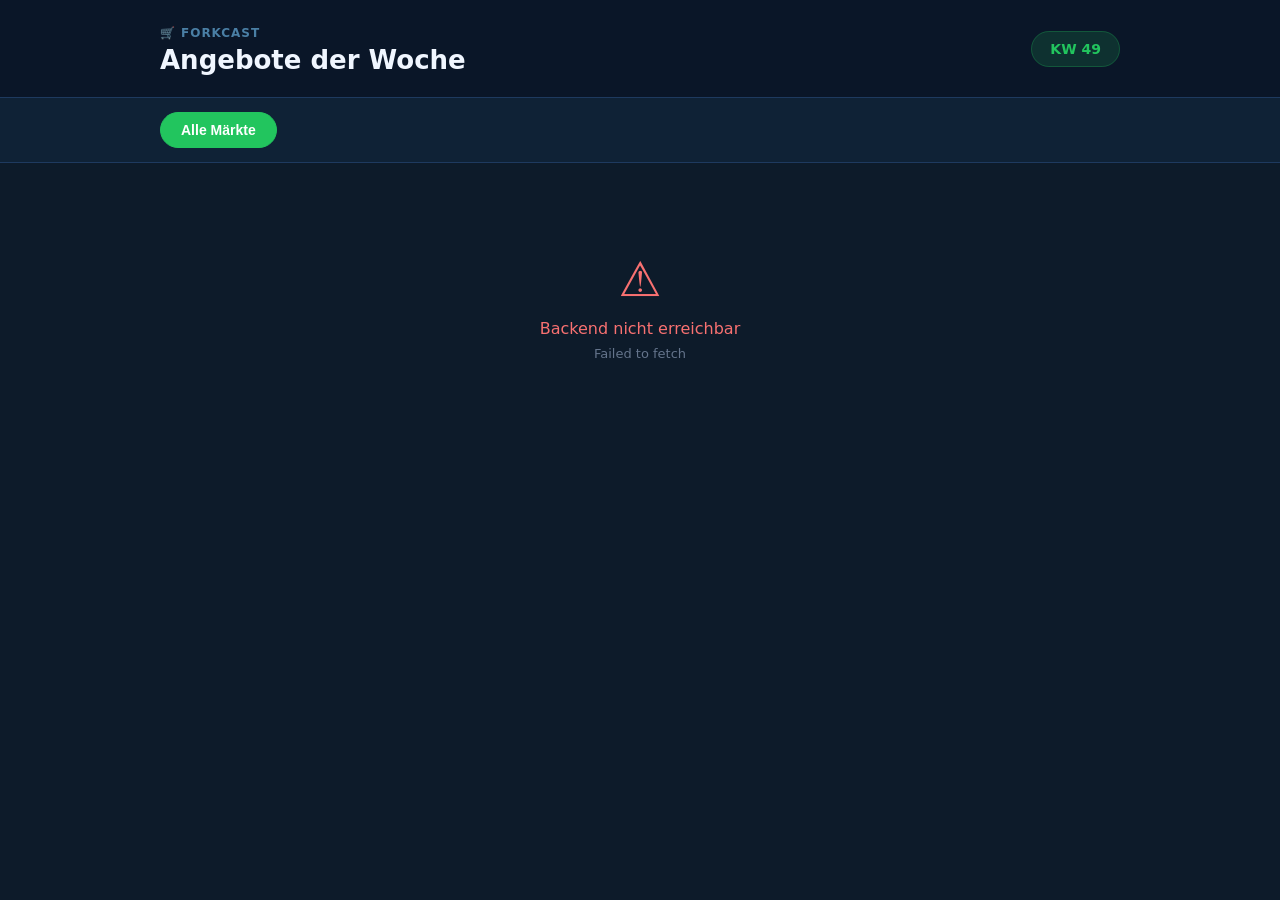
==== Angebote/index.html @ b55ee37d "Update index.html" ====
<!DOCTYPE html>
<html lang="de">
<head>
  <meta charset="UTF-8" />
  <meta name="viewport" content="width=device-width, initial-scale=1.0" />
  <title>Angebote</title>
  <link rel="icon" type="image/svg+xml" href="[data-uri]">
  <style>
    * { box-sizing: border-box; margin: 0; padding: 0; }

    body {
      font-family: system-ui, -apple-system, sans-serif;
      background: #0d1b2a;
      color: #e2e8f0;
      min-height: 100vh;
    }

    header {
      background: #0a1628;
      border-bottom: 1px solid #1e3a5f;
      padding: 22px 24px;
      position: sticky;
      top: 0;
      z-index: 10;
    }

    .header-inner {
      max-width: 960px;
      margin: 0 auto;
      display: flex;
      justify-content: space-between;
      align-items: center;
    }

    .header-left span {
      color: #4a7fa5;
      font-size: 12px;
      font-weight: 600;
      text-transform: uppercase;
      letter-spacing: .08em;
    }

    .header-left h1 {
      color: #f0f6ff;
      font-size: 26px;
      font-weight: 800;
      margin-top: 4px;
    }

    .kw-badge {
      background: rgba(34,197,94,.15);
      color: #22c55e;
      font-size: 14px;
      font-weight: 700;
      padding: 9px 18px;
      border-radius: 20px;
      border: 1px solid rgba(34,197,94,.25);
    }

    .filters {
      background: #0f2236;
      border-bottom: 1px solid #1e3a5f;
      padding: 14px 24px;
      overflow-x: auto;
    }

    .filters-inner {
      max-width: 960px;
      margin: 0 auto;
      display: flex;
      gap: 10px;
      flex-wrap: wrap;
    }

    .filter-btn {
      padding: 9px 20px;
      border-radius: 20px;
      border: 1px solid #1e3a5f;
      background: #0d1b2a;
      color: #7ca8cc;
      font-size: 14px;
      font-weight: 600;
      cursor: pointer;
      white-space: nowrap;
      transition: all .15s;
    }

    .filter-btn.active {
      background: #22c55e;
      color: #fff;
      border-color: #22c55e;
    }

    .filter-btn:hover:not(.active) {
      background: #1e3a5f;
      color: #c8dff0;
    }

    main {
      max-width: 960px;
      margin: 0 auto;
      padding: 28px 24px;
    }

    .stats-row {
      display: flex;
      gap: 14px;
      margin-bottom: 28px;
    }

    .stat-card {
      flex: 1;
      background: #0f2236;
      border: 1px solid #1e3a5f;
      border-radius: 16px;
      padding: 18px 20px;
    }

    .stat-label { font-size: 12px; color: #4a7fa5; font-weight: 600; text-transform: uppercase; letter-spacing: .06em; }
    .stat-value { font-size: 28px; font-weight: 800; color: #f0f6ff; margin-top: 6px; }
    .stat-sub   { font-size: 13px; color: #7ca8cc; margin-top: 4px; }

    .deals-grid {
      display: grid;
      grid-template-columns: repeat(auto-fill, minmax(280px, 1fr));
      gap: 16px;
    }

    .deal-card {
      background: #0f2236;
      border: 1px solid #1e3a5f;
      border-radius: 16px;
      overflow: hidden;
      transition: transform .15s, box-shadow .15s, border-color .15s;
    }

    .deal-card:hover {
      transform: translateY(-3px);
      box-shadow: 0 8px 28px rgba(0,0,0,.4);
      border-color: #2d5a8a;
    }

    .deal-top {
      padding: 18px 18px 14px;
      border-bottom: 1px solid #1e3a5f;
    }

    .deal-store {
      font-size: 12px;
      font-weight: 700;
      color: #4a7fa5;
      text-transform: uppercase;
      letter-spacing: .07em;
      margin-bottom: 8px;
    }

    .deal-name {
      font-size: 17px;
      font-weight: 700;
      color: #e8f0fe;
      line-height: 1.35;
      margin-bottom: 6px;
    }

    .deal-unit {
      font-size: 13px;
      color: #5a8ab0;
    }

    .deal-bottom {
      padding: 14px 18px;
      display: flex;
      justify-content: space-between;
      align-items: center;
    }

    .deal-price { font-size: 28px; font-weight: 800; color: #f0f6ff; }
    .deal-original { font-size: 14px; color: #4a7fa5; text-decoration: line-through; margin-top: 3px; }

    .deal-badge {
      background: rgba(34,197,94,.15);
      color: #22c55e;
      border: 1px solid rgba(34,197,94,.3);
      font-size: 18px;
      font-weight: 800;
      padding: 10px 16px;
      border-radius: 12px;
      text-align: center;
    }

    .deal-badge-sub { font-size: 12px; font-weight: 600; color: #16a34a; margin-top: 3px; }

    .loading {
      text-align: center;
      padding: 80px 20px;
      color: #4a7fa5;
    }

    .loading-emoji { font-size: 56px; margin-bottom: 20px; animation: spin 1s linear infinite; display: block; }
    .loading p { font-size: 17px; color: #7ca8cc; }
    @keyframes spin { to { transform: rotate(360deg); } }

    .error {
      text-align: center;
      padding: 60px 20px;
      color: #f87171;
    }

    .gueltig {
      font-size: 12px;
      color: #4a7fa5;
      padding: 0 18px 14px;
    }

    a.back-link {
      color: #22c55e;
      text-decoration: none;
      font-size: 14px;
      font-weight: 600;
    }

    a.back-link:hover { text-decoration: underline; }

    .history-btn {
      width: 100%;
      padding: 10px 18px;
      background: transparent;
      border: none;
      border-top: 1px solid #1e3a5f;
      color: #4a7fa5;
      font-size: 13px;
      font-weight: 600;
      cursor: pointer;
      text-align: left;
      font-family: inherit;
      transition: background .15s, color .15s;
    }

    .history-btn:hover {
      background: #0d1b2a;
      color: #7ca8cc;
    }

    @media (max-width: 600px) {
      .stats-row { flex-direction: column; }
      .deals-grid { grid-template-columns: 1fr 1fr; }
      main { padding: 16px; }
      .deal-name { font-size: 15px; }
      .deal-price { font-size: 24px; }
    }
  </style>
</head>
<body>

<header>
  <div class="header-inner">
    <div class="header-left">
      <span>🛒 Forkcast</span>
      <h1>Angebote der Woche</h1>
    </div>
    <div>
      <span class="kw-badge" id="kw-badge">KW –</span>
    </div>
  </div>
</header>

<div class="filters">
  <div class="filters-inner" id="store-filters">
    <button class="filter-btn active" onclick="filterStore('')">Alle Märkte</button>
  </div>
</div>

<main>
  <div class="stats-row" id="stats-row" style="display:none">
    <div class="stat-card">
      <div class="stat-label">Angebote</div>
      <div class="stat-value" id="stat-count">–</div>
      <div class="stat-sub">diese Woche</div>
    </div>
    <div class="stat-card">
      <div class="stat-label">Ø Ersparnis</div>
      <div class="stat-value" id="stat-avg">–</div>
      <div class="stat-sub">pro Produkt</div>
    </div>
    <div class="stat-card">
      <div class="stat-label">Top Rabatt</div>
      <div class="stat-value" id="stat-top">–</div>
      <div class="stat-sub" id="stat-top-name">–</div>
    </div>
    <div class="stat-card">
      <div class="stat-label">Rezepte</div>
      <div class="stat-value">🍳</div>
      <div class="stat-sub"><a class="back-link" href="/Forkcast/">→ DealKoch öffnen</a></div>
    </div>
  </div>

  <div id="content">
    <div class="loading">
      <div class="loading-emoji">🛒</div>
      <p>Angebote werden geladen…</p>
    </div>
  </div>
</main>

<script>
  const API = "https://forkcast-production-cb85.up.railway.app";
  let allDeals = [];
  let rawDeals = [];
  let activeStore = "";

  // KW berechnen
  const d = new Date();
  const dt = new Date(Date.UTC(d.getFullYear(), d.getMonth(), d.getDate()));
  const day = dt.getUTCDay() || 7;
  dt.setUTCDate(dt.getUTCDate() + 4 - day);
  const y = new Date(Date.UTC(dt.getUTCFullYear(), 0, 1));
  const kw = Math.ceil((((dt - y) / 86400000) + 1) / 7);
  document.getElementById("kw-badge").textContent = `KW ${kw}`;

  function formatDate(str) {
    if (!str) return "";
    const d = new Date(str);
    return d.toLocaleDateString("de-DE", { day: "2-digit", month: "2-digit" });
  }

  // ── Sparkline ──────────────────────────────────────────────
  function drawSparkline(prices, width=140, height=44) {
    if(!prices || prices.length < 2) return '<span style="color:#4a7fa5;font-size:12px">Nicht genug Daten</span>';
    const min = Math.min(...prices), max = Math.max(...prices);
    const range = max - min || 0.01;
    const avg = prices.reduce((a,b)=>a+b,0)/prices.length;
    const cur = prices[prices.length-1];
    const isRealDeal = cur <= avg * 0.9; // Mindestens 10% unter Durchschnitt
    const color = isRealDeal ? '#22c55e' : cur <= avg ? '#f59e0b' : '#ef4444';

    const pts = prices.map((p,i)=>{
      const x = (i/(prices.length-1))*(width-4)+2;
      const y = height-2 - ((p-min)/range)*(height-4);
      return `${x.toFixed(1)},${y.toFixed(1)}`;
    }).join(' ');

    const cx = (width-2).toFixed(1);
    const cy = (height-2-((cur-min)/range)*(height-4)).toFixed(1);

    return `<svg width="${width}" height="${height}" viewBox="0 0 ${width} ${height}" style="display:block">
      <polyline points="${pts}" fill="none" stroke="${color}" stroke-width="2" stroke-linejoin="round" stroke-linecap="round"/>
      <circle cx="${cx}" cy="${cy}" r="4" fill="${color}"/>
    </svg>
    <div style="display:flex;justify-content:space-between;font-size:11px;margin-top:4px">
      <span style="color:#4a7fa5">Tief: ${min.toFixed(2)}€</span>
      <span style="color:${color};font-weight:700">${isRealDeal?'✓ Echter Deal':'~ Durchschnitt'}</span>
      <span style="color:#4a7fa5">Hoch: ${max.toFixed(2)}€</span>
    </div>`;
  }

  async function toggleHistory(cardEl) {
    const name     = cardEl.dataset.name;
    const haendler = cardEl.dataset.haendler;

    const existing = cardEl.querySelector('.price-history');
    if(existing) { existing.remove(); return; }

    const div = document.createElement('div');
    div.className = 'price-history';
    div.style.cssText = 'padding:12px 18px 14px;border-top:1px solid #1e3a5f';
    div.innerHTML = '<div style="color:#4a7fa5;font-size:12px">⏳ Lade Verlauf…</div>';
    cardEl.appendChild(div);

    try {
      const url = `${API}/preishistorie?name=${encodeURIComponent(name)}&haendler=${encodeURIComponent(haendler)}`;
      const data = await fetch(url).then(r=>r.json());
      const history = data.history || data;
      if(!Array.isArray(history) || history.length < 2) {
        div.innerHTML = '<div style="color:#4a7fa5;font-size:12px">📊 Noch nicht genug Verlaufsdaten (ab 2. Woche verfügbar)</div>';
        return;
      }
      const prices = history.map(h=>parseFloat(h.preis||0)).filter(p=>p>0);
      div.innerHTML = `<div style="font-size:12px;color:#7ca8cc;font-weight:600;margin-bottom:8px">📊 Preisverlauf (${prices.length} Wochen)</div>${drawSparkline(prices)}`;
    } catch(e) {
      div.innerHTML = '<div style="color:#f87171;font-size:12px">Verlauf nicht verfügbar</div>';
    }
  }

  function renderDeals(deals) {
    const grid = document.getElementById("content");
    if (deals.length === 0) {
      grid.innerHTML = '<div class="error">Keine Angebote gefunden.</div>';
      return;
    }

    grid.innerHTML = `<div class="deals-grid">${deals.map((d,i) => {
      const preis    = parseFloat(d.preis || 0).toFixed(2);
      const norm     = parseFloat(d.normalpreis || 0).toFixed(2);
      const rabatt   = parseFloat(d.rabatt_prozent || 0).toFixed(0);
      const saved    = (parseFloat(d.normalpreis || 0) - parseFloat(d.preis || 0)).toFixed(2);
      const gueltigBis = d.gueltig_bis ? `Gültig bis ${formatDate(d.gueltig_bis)}` : "";

      // Sicher escapen für data-Attribute
      const safeName     = (d.name    || '').replace(/"/g, '&quot;').replace(/'/g, '&#39;');
      const safeHaendler = (d.haendler|| '').replace(/"/g, '&quot;').replace(/'/g, '&#39;');

      return `
        <div class="deal-card" id="card-${i}" data-name="${safeName}" data-haendler="${safeHaendler}">
          <div class="deal-top">
            <div class="deal-store">${d.haendler || ""}</div>
            <div class="deal-name">${d.name || ""}</div>
            <div class="deal-unit">${d.einheit || ""}</div>
          </div>
          <div class="deal-bottom">
            <div class="deal-price-block">
              <div class="deal-price">${preis}€</div>
              <div class="deal-original">statt ${norm}€</div>
            </div>
            <div class="deal-badge">
              −${rabatt}%
              <div class="deal-badge-sub">−${saved}€</div>
            </div>
          </div>
          ${gueltigBis ? `<div class="gueltig">${gueltigBis}</div>` : ""}
          <button class="history-btn" onclick="toggleHistory(document.getElementById('card-${i}'))">
            📊 Preisverlauf anzeigen
          </button>
        </div>
      `;
    }).join("")}</div>`;
  }

  function filterStore(store) {
    activeStore = store;
    document.querySelectorAll(".filter-btn").forEach(btn => {
      btn.classList.toggle("active", btn.dataset.store === store);
    });
    if (!store) {
      renderDeals(allDeals); // Alle Märkte: nur rabattierte, sortiert
      return;
    }
    // Spezifischer Markt: alle Deals des Markts zeigen (auch ohne Rabatt)
    const storeDeals = rawDeals
      .filter(d => d.haendler === store && parseFloat(d.preis || 0) > 0)
      .map(d => {
        const preis = parseFloat(d.preis || 0);
        const norm  = parseFloat(d.normalpreis || 0);
        if (!d.rabatt_prozent && norm > preis && preis > 0) {
          d.rabatt_prozent = ((1 - preis / norm) * 100).toFixed(1);
        }
        return d;
      })
      .sort((a, b) => parseFloat(b.rabatt_prozent || 0) - parseFloat(a.rabatt_prozent || 0));
    renderDeals(storeDeals);
  }

  async function load() {
    try {
      // Deals + Händler parallel laden
      const [raw, haendler] = await Promise.all([
        fetch(`${API}/angebote?limit=1000`).then(r => r.json()),
        fetch(`${API}/haendler`).then(r => r.json()),
      ]);

      // Sicherheitscheck + Rabatt berechnen
      if (!Array.isArray(raw)) throw new Error("Ungültige API-Antwort: " + JSON.stringify(raw).substring(0, 100));
      rawDeals = raw; // alle ungefiltert speichern
      const deals = raw
        .map(d => {
          const preis = parseFloat(d.preis || 0);
          const norm  = parseFloat(d.normalpreis || 0);
          if (!d.rabatt_prozent && norm > preis && preis > 0) {
            d.rabatt_prozent = ((1 - preis / norm) * 100).toFixed(1);
          }
          return d;
        })
        .filter(d => parseFloat(d.rabatt_prozent || 0) > 0)
        .sort((a, b) => parseFloat(b.rabatt_prozent) - parseFloat(a.rabatt_prozent));

      allDeals = deals;

      // Stats
      const totalSaved = deals.reduce((s, d) => s + (parseFloat(d.normalpreis||0) - parseFloat(d.preis||0)), 0);
      const avgSaved   = deals.length ? (totalSaved / deals.length) : 0;
      const topDeal    = deals.reduce((best, d) => parseFloat(d.rabatt_prozent||0) > parseFloat(best.rabatt_prozent||0) ? d : best, deals[0]);

      document.getElementById("stat-count").textContent = deals.length;
      document.getElementById("stat-avg").textContent   = `−${avgSaved.toFixed(2)}€`;
      document.getElementById("stat-top").textContent   = `−${parseFloat(topDeal?.rabatt_prozent||0).toFixed(0)}%`;
      document.getElementById("stat-top-name").textContent = topDeal?.name?.substring(0,20) || "";
      document.getElementById("stats-row").style.display = "flex";

      // Händler-Filter aufbauen — nur Märkte MIT Deals anzeigen
      const storesWithDeals = new Set(
        rawDeals.filter(d => parseFloat(d.preis || 0) > 0).map(d => d.haendler)
      );
      const filterContainer = document.getElementById("store-filters");
      haendler
        .filter(h => storesWithDeals.has(h))
        .forEach(h => {
          const btn = document.createElement("button");
          btn.className = "filter-btn";
          btn.textContent = h;
          btn.dataset.store = h;
          btn.onclick = () => filterStore(h);
          filterContainer.appendChild(btn);
        });

      renderDeals(deals);

    } catch (e) {
      document.getElementById("content").innerHTML = `
        <div class="error">
          <div style="font-size:48px;margin-bottom:12px">⚠️</div>
          <div>Backend nicht erreichbar</div>
          <div style="font-size:13px;color:#64748b;margin-top:8px">${e.message}</div>
        </div>`;
    }
  }

  load();
</script>

</body>
</html>
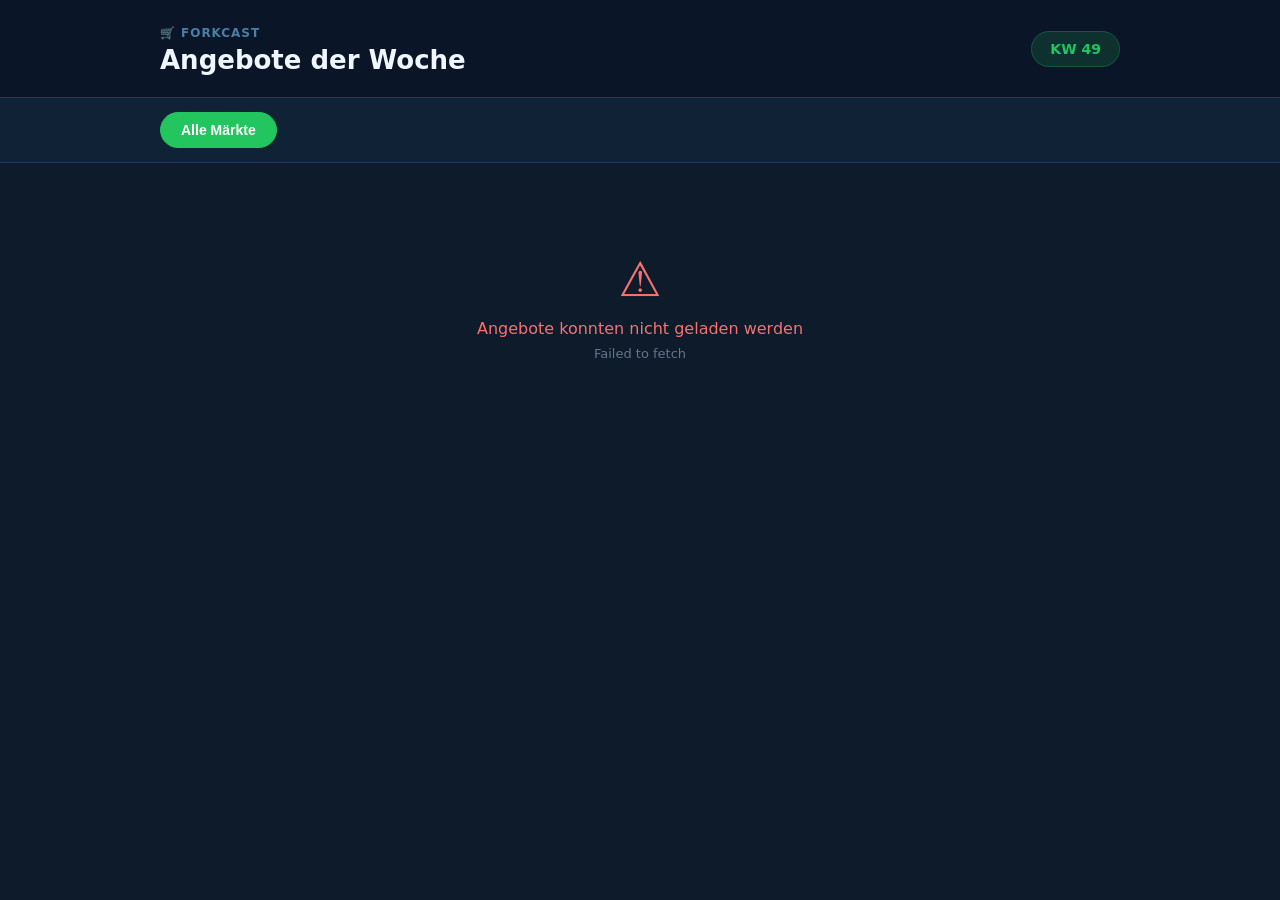
==== commit 8f96f2d1: "Angebote: direkt aus Supabase statt Railway-Backend" ====
--- a/Angebote/index.html
+++ b/Angebote/index.html
@@ -190,6 +190,19 @@
 
     .deal-badge-sub { font-size: 12px; font-weight: 600; color: #16a34a; margin-top: 3px; }
 
+    .deal-badge-hist {
+      background: rgba(245,158,11,.15);
+      color: #f59e0b;
+      border: 1px solid rgba(245,158,11,.3);
+      font-size: 18px;
+      font-weight: 800;
+      padding: 10px 16px;
+      border-radius: 12px;
+      text-align: center;
+    }
+
+    .deal-badge-hist-sub { font-size: 12px; font-weight: 600; color: #d97706; margin-top: 3px; }
+
     .loading {
       text-align: center;
       padding: 80px 20px;
@@ -208,7 +221,7 @@
 
     .gueltig {
       font-size: 12px;
-      color: #4a7fa5;
+      font-weight: 700;
       padding: 0 18px 14px;
     }
 
@@ -303,10 +316,41 @@
 </main>
 
 <script>
-  const API = "https://forkcast-production-cb85.up.railway.app";
+  // ── Datenquelle: Supabase direkt (kein Backend mehr nötig) ──────────
+  // Der Publishable Key ist für den Browser gedacht und öffentlich.
+  // Row Level Security erlaubt damit nur LESEN von angebote/preishistorie
+  // (inkl. View angebote_mit_historie) — alle anderen Tabellen sind gesperrt.
+  const SUPABASE_URL = "https://gycshdraqunwllkaoqfs.supabase.co";
+  const SUPABASE_KEY = "sb_publishable_0U4zDLDqyOkkckye2P0Xvg_bI7jI6dx";
+
   let allDeals = [];
   let rawDeals = [];
+  let renderedDeals = [];
   let activeStore = "";
+
+  async function sb(path) {
+    const r = await fetch(`${SUPABASE_URL}/rest/v1/${path}`, { headers: { apikey: SUPABASE_KEY } });
+    if (!r.ok) throw new Error(`Supabase ${r.status}: ${(await r.text()).substring(0, 120)}`);
+    return r.json();
+  }
+
+  // PostgREST liefert höchstens 1000 Zeilen pro Anfrage (still gekappt) →
+  // seitenweise holen, bis eine Seite nicht mehr voll ist.
+  async function sbAll(path, pageSize = 1000) {
+    const out = [];
+    for (let offset = 0; ; offset += pageSize) {
+      const rows = await sb(`${path}&limit=${pageSize}&offset=${offset}`);
+      out.push(...rows);
+      if (rows.length < pageSize) return out;
+    }
+  }
+
+  function esc(s) {
+    return String(s ?? "").replace(/[&<>"']/g, c => ({ "&": "&amp;", "<": "&lt;", ">": "&gt;", '"': "&quot;", "'": "&#39;" }[c]));
+  }
+
+  // Lokales Datum als YYYY-MM-DD (toISOString wäre UTC → nachts falscher Tag)
+  function isoLokal(date) { return date.toLocaleDateString("sv-SE"); }
 
   // KW berechnen
   const d = new Date();
@@ -317,10 +361,57 @@
   const kw = Math.ceil((((dt - y) / 86400000) + 1) / 7);
   document.getElementById("kw-badge").textContent = `KW ${kw}`;
 
-  function formatDate(str) {
-    if (!str) return "";
-    const d = new Date(str);
-    return d.toLocaleDateString("de-DE", { day: "2-digit", month: "2-digit" });
+  // ── Countdown statt Datum ───────────────────────────────────
+  function daysUntil(str) {
+    if (!str) return null;
+    const today = new Date(); today.setHours(0,0,0,0);
+    const expiry = new Date(str); expiry.setHours(0,0,0,0);
+    const days = Math.round((expiry - today) / 86400000);
+    if (days < 0)  return null;
+    if (days === 0) return { text: "Läuft heute ab", color: "#ef4444" };
+    if (days === 1) return { text: "Noch 1 Tag",      color: "#f59e0b" };
+    if (days <= 3)  return { text: `Noch ${days} Tage`, color: "#f59e0b" };
+    if (days <= 7)  return { text: `Noch ${days} Tage`, color: "#7ca8cc" };
+    return null;
+  }
+
+  // ── Deal-Helper: offizieller Rabatt ODER historischer Deal ──
+  // ist_historischer_deal / preis_historisch_avg kommen fertig aus der
+  // View angebote_mit_historie (Grundpreis-Vergleich, siehe sql/ im Repo).
+  function hasOfficialDiscount(d) {
+    const preis = parseFloat(d.preis || 0);
+    const norm  = parseFloat(d.normalpreis || 0);
+    return norm > preis && preis > 0;
+  }
+
+  function isHistDeal(d) {
+    return !hasOfficialDiscount(d)
+      && parseFloat(d.preis || 0) > 0
+      && d.ist_historischer_deal === true
+      && parseFloat(d.preis_historisch_avg || 0) > 0;
+  }
+
+  function effSaved(d) {
+    const preis = parseFloat(d.preis || 0);
+    if (hasOfficialDiscount(d)) return parseFloat(d.normalpreis || 0) - preis;
+    if (isHistDeal(d))          return parseFloat(d.preis_historisch_avg || 0) - preis;
+    return 0;
+  }
+
+  function effRabatt(d) {
+    const preis = parseFloat(d.preis || 0);
+    if (hasOfficialDiscount(d)) {
+      const norm = parseFloat(d.normalpreis || 0);
+      return d.rabatt_prozent ? parseFloat(d.rabatt_prozent) : ((1 - preis / norm) * 100);
+    }
+    if (isHistDeal(d)) {
+      return (1 - preis / parseFloat(d.preis_historisch_avg)) * 100;
+    }
+    return 0;
+  }
+
+  function istIrgendeinDeal(d) {
+    return hasOfficialDiscount(d) || isHistDeal(d);
   }
 
   // ── Sparkline ──────────────────────────────────────────────
@@ -330,7 +421,7 @@
     const range = max - min || 0.01;
     const avg = prices.reduce((a,b)=>a+b,0)/prices.length;
     const cur = prices[prices.length-1];
-    const isRealDeal = cur <= avg * 0.9; // Mindestens 10% unter Durchschnitt
+    const isRealDeal = cur <= avg * 0.9;
     const color = isRealDeal ? '#22c55e' : cur <= avg ? '#f59e0b' : '#ef4444';
 
     const pts = prices.map((p,i)=>{
@@ -353,9 +444,47 @@
     </div>`;
   }
 
-  async function toggleHistory(cardEl) {
-    const name     = cardEl.dataset.name;
-    const haendler = cardEl.dataset.haendler;
+  // Montag der Kalenderwoche als Schlüssel (erfasst_am ist UTC ohne Zeitzone)
+  function wochenStart(ts) {
+    const t = new Date(ts.replace(" ", "T") + (ts.endsWith("Z") ? "" : "Z"));
+    const wd = (t.getUTCDay() + 6) % 7;
+    t.setUTCDate(t.getUTCDate() - wd);
+    return t.toISOString().substring(0, 10);
+  }
+
+  // Ein Punkt pro FRÜHERER Woche + aktueller Preis als letzter Punkt.
+  // Wie in der View: hat das Angebot einen Grundpreis, wird der historische
+  // Grundpreis auf die aktuelle Packung umgerechnet (Dose vs. Kasten).
+  function wochenPreise(history, d) {
+    const gp     = parseFloat(d.grundpreis_wert || 0);
+    const gpEinh = d.grundpreis_einheit_wert;
+    const preis  = parseFloat(d.preis || 0);
+    const nutzeGp = gp > 0 && d.vergleichsbasis !== "preis"
+      && history.filter(h => h.grundpreis > 0 && h.grundpreis_einheit === gpEinh).length >= 2;
+    const aktWoche = wochenStart(new Date().toISOString());
+
+    const proWoche = {};
+    for (const h of history) {
+      const w = wochenStart(h.erfasst_am);
+      if (w >= aktWoche) continue;
+      let wert;
+      if (nutzeGp) {
+        if (!(h.grundpreis > 0) || h.grundpreis_einheit !== gpEinh) continue;
+        wert = h.grundpreis * preis / gp;
+      } else {
+        wert = parseFloat(h.preis || 0);
+        if (!(wert > 0)) continue;
+      }
+      proWoche[w] = Math.min(proWoche[w] ?? Infinity, wert);
+    }
+    const werte = Object.keys(proWoche).sort().map(w => proWoche[w]);
+    werte.push(preis);
+    return werte;
+  }
+
+  async function toggleHistory(idx) {
+    const cardEl = document.getElementById(`card-${idx}`);
+    const deal   = renderedDeals[idx];
 
     const existing = cardEl.querySelector('.price-history');
     if(existing) { existing.remove(); return; }
@@ -367,21 +496,29 @@
     cardEl.appendChild(div);
 
     try {
-      const url = `${API}/preishistorie?name=${encodeURIComponent(name)}&haendler=${encodeURIComponent(haendler)}`;
-      const data = await fetch(url).then(r=>r.json());
-      const history = data.history || data;
-      if(!Array.isArray(history) || history.length < 2) {
-        div.innerHTML = '<div style="color:#4a7fa5;font-size:12px">📊 Noch nicht genug Verlaufsdaten (ab 2. Woche verfügbar)</div>';
+      // Gleiche Namenslogik wie die View: angebote.name ist "Name - Beschreibung",
+      // preishistorie.name nur "Name".
+      const basis = (deal.name || "").split(" - ")[0];
+      const seit  = isoLokal(new Date(Date.now() - 182 * 86400000));
+      const history = await sb(
+        `preishistorie?select=preis,grundpreis,grundpreis_einheit,erfasst_am` +
+        `&haendler=eq.${encodeURIComponent(deal.haendler)}` +
+        `&name=eq.${encodeURIComponent(basis)}` +
+        `&erfasst_am=gte.${seit}&order=erfasst_am.asc&limit=1000`
+      );
+      const prices = wochenPreise(history, deal);
+      if (prices.length < 3) {
+        div.innerHTML = '<div style="color:#4a7fa5;font-size:12px">📊 Noch nicht genug Verlaufsdaten (ab 2 früheren Aktionswochen verfügbar)</div>';
         return;
       }
-      const prices = history.map(h=>parseFloat(h.preis||0)).filter(p=>p>0);
-      div.innerHTML = `<div style="font-size:12px;color:#7ca8cc;font-weight:600;margin-bottom:8px">📊 Preisverlauf (${prices.length} Wochen)</div>${drawSparkline(prices)}`;
+      div.innerHTML = `<div style="font-size:12px;color:#7ca8cc;font-weight:600;margin-bottom:8px">📊 Preisverlauf (${prices.length - 1} frühere Wochen + jetzt)</div>${drawSparkline(prices)}`;
     } catch(e) {
       div.innerHTML = '<div style="color:#f87171;font-size:12px">Verlauf nicht verfügbar</div>';
     }
   }
 
   function renderDeals(deals) {
+    renderedDeals = deals;
     const grid = document.getElementById("content");
     if (deals.length === 0) {
       grid.innerHTML = '<div class="error">Keine Angebote gefunden.</div>';
@@ -389,35 +526,48 @@
     }
 
     grid.innerHTML = `<div class="deals-grid">${deals.map((d,i) => {
-      const preis    = parseFloat(d.preis || 0).toFixed(2);
-      const norm     = parseFloat(d.normalpreis || 0).toFixed(2);
-      const rabatt   = parseFloat(d.rabatt_prozent || 0).toFixed(0);
-      const saved    = (parseFloat(d.normalpreis || 0) - parseFloat(d.preis || 0)).toFixed(2);
-      const gueltigBis = d.gueltig_bis ? `Gültig bis ${formatDate(d.gueltig_bis)}` : "";
-
-      // Sicher escapen für data-Attribute
-      const safeName     = (d.name    || '').replace(/"/g, '&quot;').replace(/'/g, '&#39;');
-      const safeHaendler = (d.haendler|| '').replace(/"/g, '&quot;').replace(/'/g, '&#39;');
+      const preisNum    = parseFloat(d.preis || 0);
+      const normNum     = parseFloat(d.normalpreis || 0);
+      const hasDiscount = hasOfficialDiscount(d);
+      const preis       = preisNum.toFixed(2);
+      const norm        = normNum.toFixed(2);
+      const rabatt      = hasDiscount ? parseFloat(d.rabatt_prozent || ((1 - preisNum / normNum) * 100)).toFixed(0) : null;
+      const saved       = hasDiscount ? (normNum - preisNum).toFixed(2) : null;
+
+      // Historischer Deal — nur wenn kein offizieller Rabatt vorliegt
+      const histDeal    = isHistDeal(d);
+      const histAvgNum  = parseFloat(d.preis_historisch_avg || 0);
+      const histAvg     = histDeal ? histAvgNum.toFixed(2) : null;
+      const histSaved   = histDeal ? (histAvgNum - preisNum).toFixed(2) : null;
+
+      const expiry      = daysUntil(d.gueltig_bis);
 
       return `
-        <div class="deal-card" id="card-${i}" data-name="${safeName}" data-haendler="${safeHaendler}">
+        <div class="deal-card" id="card-${i}">
           <div class="deal-top">
-            <div class="deal-store">${d.haendler || ""}</div>
-            <div class="deal-name">${d.name || ""}</div>
-            <div class="deal-unit">${d.einheit || ""}</div>
+            <div class="deal-store">${esc(d.haendler)}</div>
+            <div class="deal-name">${esc(d.name)}</div>
+            <div class="deal-unit">${esc(d.einheit)}</div>
           </div>
           <div class="deal-bottom">
             <div class="deal-price-block">
               <div class="deal-price">${preis}€</div>
-              <div class="deal-original">statt ${norm}€</div>
+              ${hasDiscount ? `<div class="deal-original">statt ${norm}€</div>` : ""}
+              ${histDeal ? `<div class="deal-original">Ø sonst ${histAvg}€</div>` : ""}
             </div>
+            ${hasDiscount ? `
             <div class="deal-badge">
               −${rabatt}%
               <div class="deal-badge-sub">−${saved}€</div>
-            </div>
+            </div>` : ""}
+            ${histDeal ? `
+            <div class="deal-badge-hist">
+              📉 Günstig
+              <div class="deal-badge-hist-sub">−${histSaved}€</div>
+            </div>` : ""}
           </div>
-          ${gueltigBis ? `<div class="gueltig">${gueltigBis}</div>` : ""}
-          <button class="history-btn" onclick="toggleHistory(document.getElementById('card-${i}'))">
+          ${expiry ? `<div class="gueltig" style="color:${expiry.color}">${expiry.text}</div>` : ""}
+          <button class="history-btn" onclick="toggleHistory(${i})">
             📊 Preisverlauf anzeigen
           </button>
         </div>
@@ -428,38 +578,32 @@
   function filterStore(store) {
     activeStore = store;
     document.querySelectorAll(".filter-btn").forEach(btn => {
-      btn.classList.toggle("active", btn.dataset.store === store);
+      btn.classList.toggle("active", (btn.dataset.store || "") === store);
     });
     if (!store) {
-      renderDeals(allDeals); // Alle Märkte: nur rabattierte, sortiert
+      renderDeals(allDeals);
       return;
     }
-    // Spezifischer Markt: alle Deals des Markts zeigen (auch ohne Rabatt)
-    const storeDeals = rawDeals
-      .filter(d => d.haendler === store && parseFloat(d.preis || 0) > 0)
-      .map(d => {
-        const preis = parseFloat(d.preis || 0);
-        const norm  = parseFloat(d.normalpreis || 0);
-        if (!d.rabatt_prozent && norm > preis && preis > 0) {
-          d.rabatt_prozent = ((1 - preis / norm) * 100).toFixed(1);
-        }
-        return d;
-      })
-      .sort((a, b) => parseFloat(b.rabatt_prozent || 0) - parseFloat(a.rabatt_prozent || 0));
-    renderDeals(storeDeals);
+    renderDeals(allDeals.filter(d => d.haendler === store));
   }
 
   async function load() {
     try {
-      // Deals + Händler parallel laden
-      const [raw, haendler] = await Promise.all([
-        fetch(`${API}/angebote?limit=1000`).then(r => r.json()),
-        fetch(`${API}/haendler`).then(r => r.json()),
+      const heute = isoLokal(new Date());
+      // Nur aktuell gültige Angebote, die entweder einen Streichpreis haben
+      // oder laut View ein historischer Deal sind (Filter läuft in Postgres).
+      const [raw, haendlerRows] = await Promise.all([
+        sbAll(
+          `angebote_mit_historie?select=*` +
+          `&gueltig_ab=lte.${heute}&gueltig_bis=gte.${heute}` +
+          `&or=(ist_historischer_deal.is.true,normalpreis.not.is.null)` +
+          `&order=gueltig_ab.desc,id.asc`
+        ),
+        sb(`haendler_aktuell?select=haendler`),
       ]);
-
-      // Sicherheitscheck + Rabatt berechnen
-      if (!Array.isArray(raw)) throw new Error("Ungültige API-Antwort: " + JSON.stringify(raw).substring(0, 100));
-      rawDeals = raw; // alle ungefiltert speichern
+      const haendler = haendlerRows.map(r => r.haendler).filter(Boolean).sort((a, b) => a.localeCompare(b, "de"));
+
+      rawDeals = raw;
       const deals = raw
         .map(d => {
           const preis = parseFloat(d.preis || 0);
@@ -469,26 +613,22 @@
           }
           return d;
         })
-        .filter(d => parseFloat(d.rabatt_prozent || 0) > 0)
-        .sort((a, b) => parseFloat(b.rabatt_prozent) - parseFloat(a.rabatt_prozent));
+        .filter(d => istIrgendeinDeal(d))
+        .sort((a, b) => effRabatt(b) - effRabatt(a));
 
       allDeals = deals;
 
-      // Stats
-      const totalSaved = deals.reduce((s, d) => s + (parseFloat(d.normalpreis||0) - parseFloat(d.preis||0)), 0);
+      const totalSaved = deals.reduce((s, d) => s + effSaved(d), 0);
       const avgSaved   = deals.length ? (totalSaved / deals.length) : 0;
-      const topDeal    = deals.reduce((best, d) => parseFloat(d.rabatt_prozent||0) > parseFloat(best.rabatt_prozent||0) ? d : best, deals[0]);
+      const topDeal    = deals.reduce((best, d) => effRabatt(d) > effRabatt(best) ? d : best, deals[0]);
 
       document.getElementById("stat-count").textContent = deals.length;
       document.getElementById("stat-avg").textContent   = `−${avgSaved.toFixed(2)}€`;
-      document.getElementById("stat-top").textContent   = `−${parseFloat(topDeal?.rabatt_prozent||0).toFixed(0)}%`;
+      document.getElementById("stat-top").textContent   = topDeal ? `−${effRabatt(topDeal).toFixed(0)}%` : "–";
       document.getElementById("stat-top-name").textContent = topDeal?.name?.substring(0,20) || "";
       document.getElementById("stats-row").style.display = "flex";
 
-      // Händler-Filter aufbauen — nur Märkte MIT Deals anzeigen
-      const storesWithDeals = new Set(
-        rawDeals.filter(d => parseFloat(d.preis || 0) > 0).map(d => d.haendler)
-      );
+      const storesWithDeals = new Set(deals.map(d => d.haendler));
       const filterContainer = document.getElementById("store-filters");
       haendler
         .filter(h => storesWithDeals.has(h))
@@ -507,8 +647,8 @@
       document.getElementById("content").innerHTML = `
         <div class="error">
           <div style="font-size:48px;margin-bottom:12px">⚠️</div>
-          <div>Backend nicht erreichbar</div>
-          <div style="font-size:13px;color:#64748b;margin-top:8px">${e.message}</div>
+          <div>Angebote konnten nicht geladen werden</div>
+          <div style="font-size:13px;color:#64748b;margin-top:8px">${esc(e.message)}</div>
         </div>`;
     }
   }
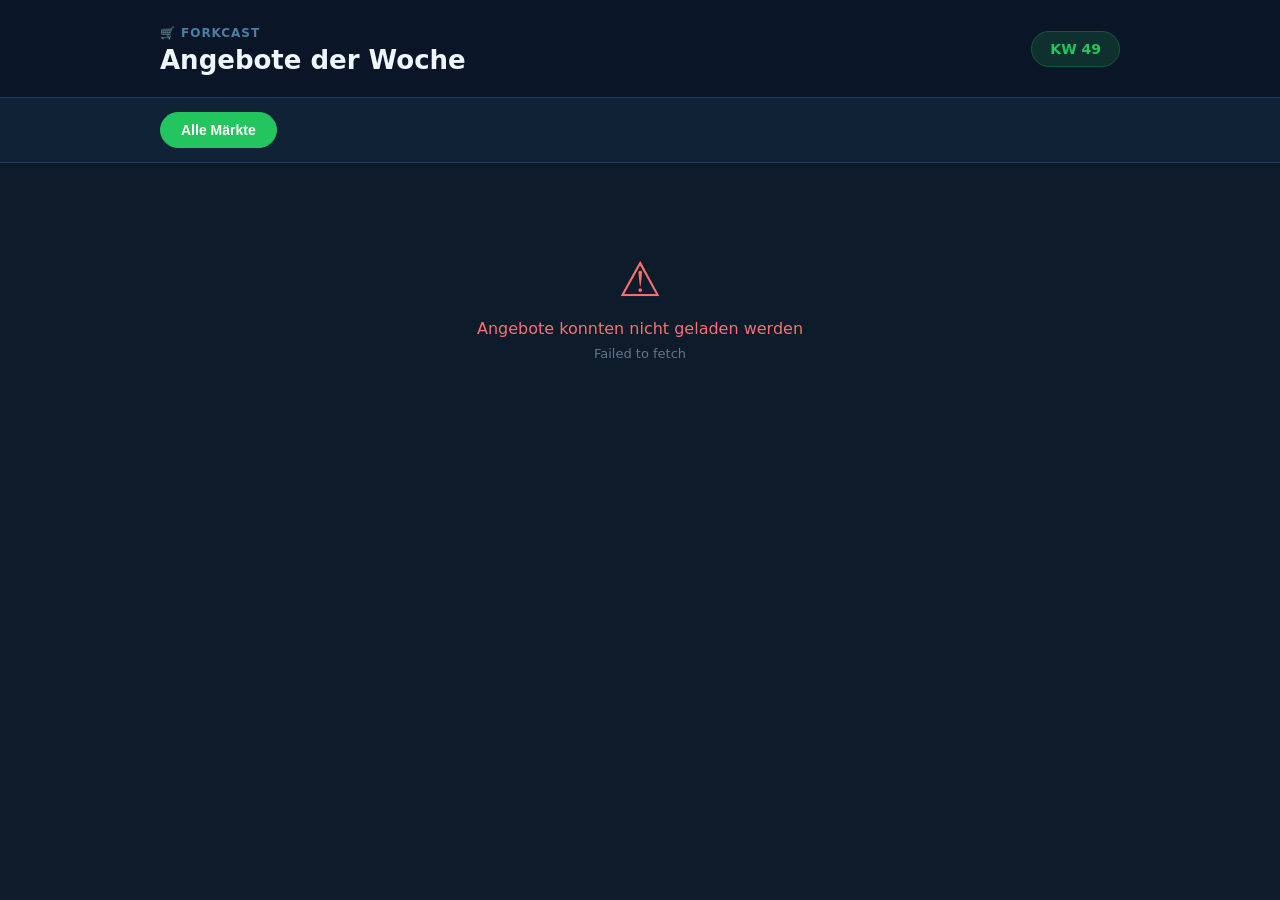
==== commit f96a4b62: "Update index.html" ====
--- a/Angebote/index.html
+++ b/Angebote/index.html
@@ -176,6 +176,7 @@
 
     .deal-price { font-size: 28px; font-weight: 800; color: #f0f6ff; }
     .deal-original { font-size: 14px; color: #4a7fa5; text-decoration: line-through; margin-top: 3px; }
+    .deal-app { font-size: 12px; font-weight: 700; color: #7ca8cc; margin-top: 5px; }
 
     .deal-badge {
       background: rgba(34,197,94,.15);
@@ -542,6 +543,13 @@
 
       const expiry      = daysUntil(d.gueltig_bis);
 
+      // App-/Karten-Angebote: siehe sql/2026-11_app_preis_view.sql im Forkcast-Repo
+      const appNum      = parseFloat(d.app_preis || 0);
+      const appText     = !d.app_name ? ""
+        : appNum > 0 && appNum < preisNum ? `📱 ${appNum.toFixed(2)}€ mit ${d.app_name}`
+        : appNum > 0 ? `📱 nur mit ${d.app_name}`
+        : `📱 Extrapreis mit ${d.app_name}`;
+
       return `
         <div class="deal-card" id="card-${i}">
           <div class="deal-top">
@@ -554,6 +562,7 @@
               <div class="deal-price">${preis}€</div>
               ${hasDiscount ? `<div class="deal-original">statt ${norm}€</div>` : ""}
               ${histDeal ? `<div class="deal-original">Ø sonst ${histAvg}€</div>` : ""}
+              ${appText ? `<div class="deal-app">${esc(appText)}</div>` : ""}
             </div>
             ${hasDiscount ? `
             <div class="deal-badge">
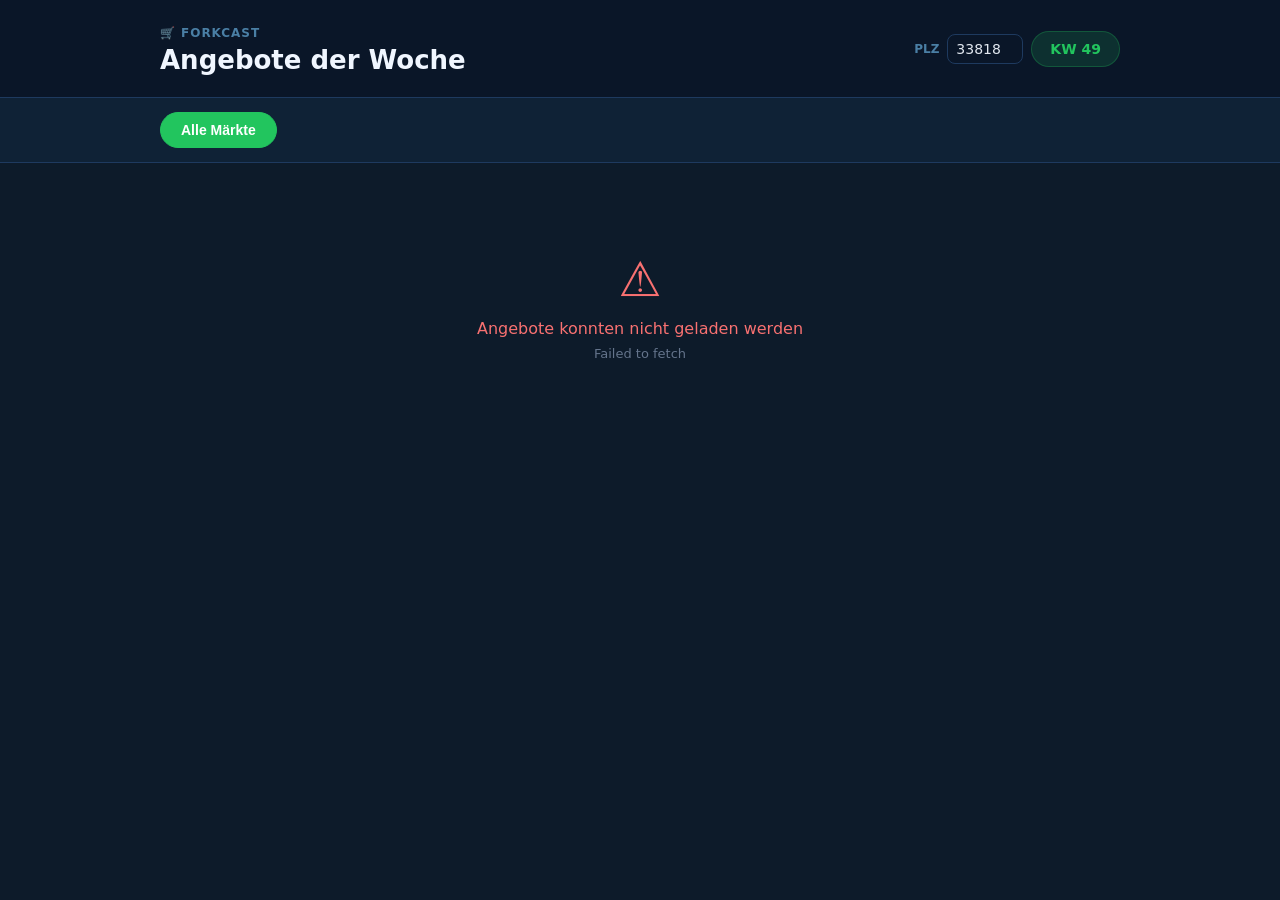
==== commit d4077db2: "Update index.html PLZ" ====
--- a/Angebote/index.html
+++ b/Angebote/index.html
@@ -177,6 +177,21 @@
     .deal-price { font-size: 28px; font-weight: 800; color: #f0f6ff; }
     .deal-original { font-size: 14px; color: #4a7fa5; text-decoration: line-through; margin-top: 3px; }
     .deal-app { font-size: 12px; font-weight: 700; color: #7ca8cc; margin-top: 5px; }
+
+    .plz-form { display: flex; align-items: center; gap: 8px; }
+    .plz-form .kw-badge { white-space: nowrap; }
+    @media (max-width: 480px) { .header-inner { flex-wrap: wrap; gap: 10px; } }
+    .plz-form label { color: #4a7fa5; font-size: 12px; font-weight: 600; }
+    .plz-form input {
+      width: 76px;
+      padding: 6px 8px;
+      border: 1px solid #1e3a5f;
+      border-radius: 8px;
+      background: transparent;
+      color: inherit;
+      font: inherit;
+      font-size: 14px;
+    }
 
     .deal-badge {
       background: rgba(34,197,94,.15);
@@ -272,7 +287,9 @@
       <span>🛒 Forkcast</span>
       <h1>Angebote der Woche</h1>
     </div>
-    <div>
+    <div class="plz-form">
+      <label for="plz-input">PLZ</label>
+      <input id="plz-input" inputmode="numeric" maxlength="5" autocomplete="postal-code" aria-label="Postleitzahl">
       <span class="kw-badge" id="kw-badge">KW –</span>
     </div>
   </div>
@@ -308,6 +325,7 @@
     </div>
   </div>
 
+  <div id="plz-hinweis" class="gueltig" style="display:none;padding:0 0 14px;color:#f59e0b"></div>
   <div id="content">
     <div class="loading">
       <div class="loading-emoji">🛒</div>
@@ -596,8 +614,36 @@
     renderDeals(allDeals.filter(d => d.haendler === store));
   }
 
+  // PLZ aus dem Link (?plz=32791), sonst die zuletzt genutzte, sonst Leopoldshöhe
+  const PLZ_KEY = "fk_angebote_plz";
+
+  function aktuellePlz() {
+    const ausUrl = new URLSearchParams(location.search).get("plz");
+    if (/^\d{5}$/.test(ausUrl || "")) return ausUrl;
+    try {
+      const gemerkt = localStorage.getItem(PLZ_KEY);
+      if (/^\d{5}$/.test(gemerkt || "")) return gemerkt;
+    } catch (e) {}
+    return "33818";
+  }
+
+  function plzFeldEinrichten(plz) {
+    const feld = document.getElementById("plz-input");
+    feld.value = plz;
+    try { localStorage.setItem(PLZ_KEY, plz); } catch (e) {}
+    feld.addEventListener("input", () => {
+      feld.value = feld.value.replace(/\D/g, "").slice(0, 5);
+      if (feld.value.length === 5 && feld.value !== plz) {
+        try { localStorage.setItem(PLZ_KEY, feld.value); } catch (e) {}
+        location.search = "?plz=" + feld.value;
+      }
+    });
+  }
+
   async function load() {
     try {
+      const plz = aktuellePlz();
+      plzFeldEinrichten(plz);
       const heute = isoLokal(new Date());
       // Nur aktuell gültige Angebote, die entweder einen Streichpreis haben
       // oder laut View ein historischer Deal sind (Filter läuft in Postgres).
@@ -605,12 +651,20 @@
         sbAll(
           `angebote_mit_historie?select=*` +
           `&gueltig_ab=lte.${heute}&gueltig_bis=gte.${heute}` +
-          `&or=(ist_historischer_deal.is.true,normalpreis.not.is.null)` +
+          // Leere PLZ-Liste = gilt überall (ALDI Nord)
+          `&and=(or(ist_historischer_deal.is.true,normalpreis.not.is.null),or(plz.cs.{${plz}},plz.eq.{}))` +
           `&order=gueltig_ab.desc,id.asc`
         ),
         sb(`haendler_aktuell?select=haendler`),
       ]);
       const haendler = haendlerRows.map(r => r.haendler).filter(Boolean).sort((a, b) => a.localeCompare(b, "de"));
+
+      // ALDI Nord gilt überall und zeigt daher nicht, dass die PLZ Daten hat
+      if (!raw.some(d => (d.plz || []).length > 0)) {
+        const hinweis = document.getElementById("plz-hinweis");
+        hinweis.textContent = `Für die PLZ ${plz} liegen noch keine Prospekte vor. Bis zum nächsten Abruf (montags und donnerstags) siehst du nur ALDI.`;
+        hinweis.style.display = "block";
+      }
 
       rawDeals = raw;
       const deals = raw
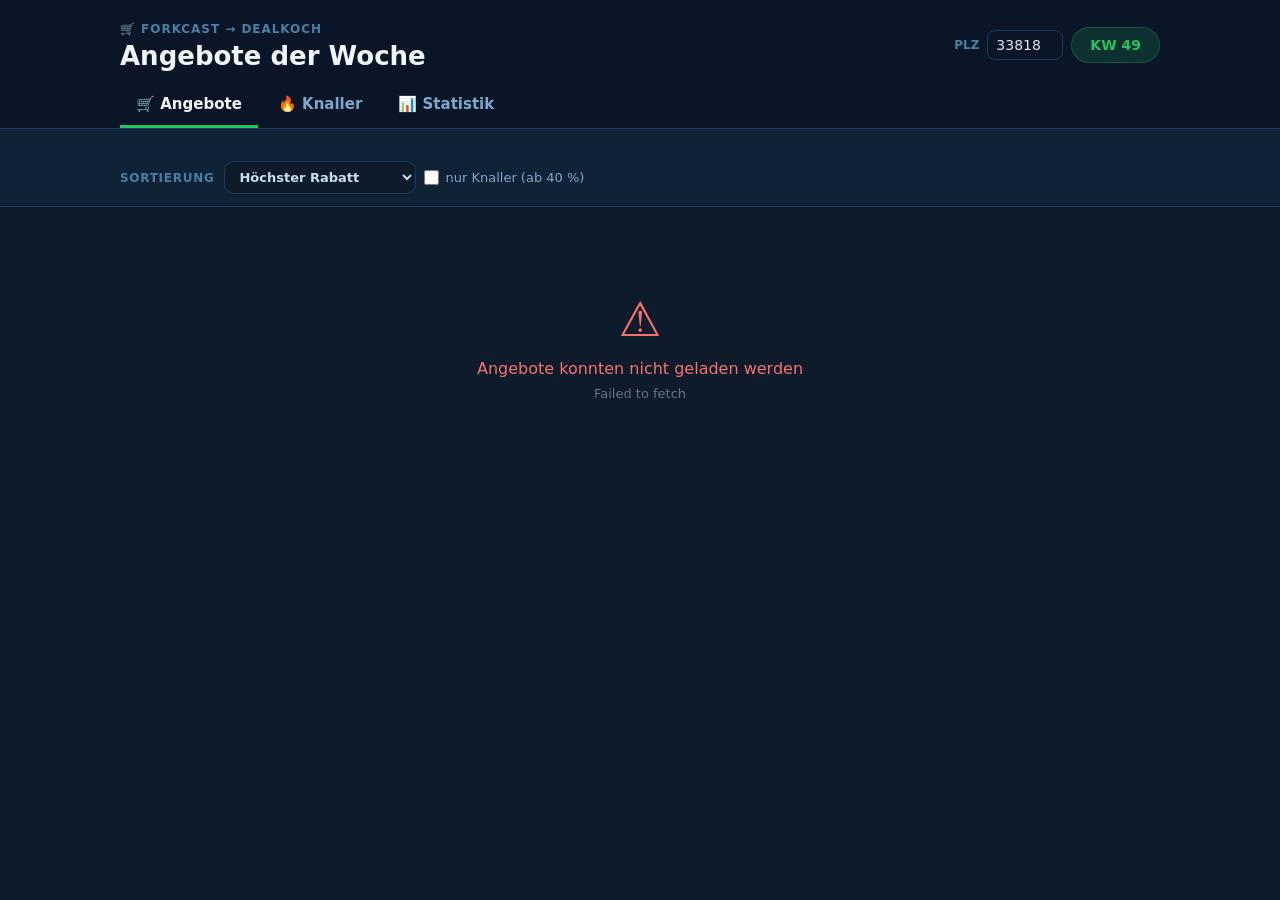
==== commit 4630b399: "Angebote: Knaller-Archiv, Statistik-Tab, Gruppenfilter" ====
--- a/Angebote/index.html
+++ b/Angebote/index.html
@@ -8,40 +8,72 @@
   <style>
     * { box-sizing: border-box; margin: 0; padding: 0; }
 
+    :root {
+      /* Flächen & Text */
+      --bg: #0d1b2a;
+      --card: #0f2236;
+      --head: #0a1628;
+      --line: #1e3a5f;
+      --line-2: #2d5a8a;
+      --ink: #f0f6ff;
+      --ink-2: #c8dff0;
+      --ink-3: #7ca8cc;
+      --ink-4: #4a7fa5;
+      --accent: #22c55e;
+      --warn: #f59e0b;
+      --bad: #ef4444;
+      /* Datenfarben (dunkle Stufen, gegen #0f2236 validiert) */
+      --s1: #3987e5;   /* Snacks & Süßes */
+      --s2: #d95926;   /* Getränke */
+      --s3: #199e70;   /* Tiefkühl */
+      --s-rest: #5b708a;
+      /* Preisstufen: blau (gut) → grau → rot (teuer) */
+      --st-best: #3987e5;
+      --st-gut: #86b6ef;
+      --st-ueblich: #6b7f94;
+      --st-teuer: #e66767;
+    }
+
     body {
-      font-family: system-ui, -apple-system, sans-serif;
-      background: #0d1b2a;
+      font-family: system-ui, -apple-system, "Segoe UI", sans-serif;
+      background: var(--bg);
       color: #e2e8f0;
       min-height: 100vh;
     }
 
     header {
-      background: #0a1628;
-      border-bottom: 1px solid #1e3a5f;
-      padding: 22px 24px;
+      background: var(--head);
+      border-bottom: 1px solid var(--line);
+      padding: 18px 24px 0;
       position: sticky;
       top: 0;
       z-index: 10;
     }
 
+    .header-inner, .filters-inner, main, .tabs-inner {
+      max-width: 1040px;
+      margin: 0 auto;
+    }
+
     .header-inner {
-      max-width: 960px;
-      margin: 0 auto;
       display: flex;
       justify-content: space-between;
       align-items: center;
+      gap: 12px;
     }
 
     .header-left span {
-      color: #4a7fa5;
+      color: var(--ink-4);
       font-size: 12px;
       font-weight: 600;
       text-transform: uppercase;
       letter-spacing: .08em;
     }
+    .header-left span a { color: inherit; text-decoration: none; }
+    .header-left span a:hover { color: var(--accent); }
 
     .header-left h1 {
-      color: #f0f6ff;
+      color: var(--ink);
       font-size: 26px;
       font-weight: 800;
       margin-top: 4px;
@@ -49,233 +81,282 @@
 
     .kw-badge {
       background: rgba(34,197,94,.15);
-      color: #22c55e;
+      color: var(--accent);
       font-size: 14px;
       font-weight: 700;
       padding: 9px 18px;
       border-radius: 20px;
       border: 1px solid rgba(34,197,94,.25);
-    }
-
+      white-space: nowrap;
+    }
+
+    .plz-form { display: flex; align-items: center; gap: 8px; }
+    .plz-form label { color: var(--ink-4); font-size: 12px; font-weight: 600; }
+    .plz-form input {
+      width: 76px; padding: 6px 8px;
+      border: 1px solid var(--line); border-radius: 8px;
+      background: transparent; color: inherit; font: inherit; font-size: 14px;
+    }
+
+    /* ── Tabs ─────────────────────────────────────────── */
+    .tabs-inner { display: flex; gap: 4px; margin-top: 14px; }
+    .tab-btn {
+      padding: 10px 16px 12px;
+      background: none; border: none;
+      border-bottom: 3px solid transparent;
+      color: var(--ink-3);
+      font: inherit; font-size: 15px; font-weight: 700;
+      cursor: pointer;
+    }
+    .tab-btn:hover { color: var(--ink-2); }
+    .tab-btn.active { color: var(--ink); border-bottom-color: var(--accent); }
+    .tab-btn .tab-count {
+      font-size: 12px; font-weight: 700; margin-left: 6px;
+      background: rgba(239,68,68,.18); color: #fca5a5;
+      padding: 2px 7px; border-radius: 10px;
+    }
+
+    /* ── Filterleisten ────────────────────────────────── */
     .filters {
       background: #0f2236;
-      border-bottom: 1px solid #1e3a5f;
-      padding: 14px 24px;
-      overflow-x: auto;
-    }
-
-    .filters-inner {
-      max-width: 960px;
-      margin: 0 auto;
-      display: flex;
-      gap: 10px;
-      flex-wrap: wrap;
-    }
+      border-bottom: 1px solid var(--line);
+      padding: 12px 24px;
+    }
+    .filters-inner { display: flex; flex-direction: column; gap: 10px; }
+    .chip-row { display: flex; gap: 8px; flex-wrap: wrap; align-items: center; }
 
     .filter-btn {
-      padding: 9px 20px;
+      padding: 7px 15px;
       border-radius: 20px;
-      border: 1px solid #1e3a5f;
-      background: #0d1b2a;
-      color: #7ca8cc;
-      font-size: 14px;
-      font-weight: 600;
+      border: 1px solid var(--line);
+      background: var(--bg);
+      color: var(--ink-3);
+      font: inherit; font-size: 13px; font-weight: 600;
       cursor: pointer;
       white-space: nowrap;
-      transition: all .15s;
-    }
-
-    .filter-btn.active {
-      background: #22c55e;
-      color: #fff;
-      border-color: #22c55e;
-    }
-
-    .filter-btn:hover:not(.active) {
-      background: #1e3a5f;
-      color: #c8dff0;
-    }
-
-    main {
-      max-width: 960px;
-      margin: 0 auto;
-      padding: 28px 24px;
-    }
-
-    .stats-row {
-      display: flex;
-      gap: 14px;
-      margin-bottom: 28px;
-    }
-
-    .stat-card {
-      flex: 1;
-      background: #0f2236;
-      border: 1px solid #1e3a5f;
-      border-radius: 16px;
-      padding: 18px 20px;
-    }
-
-    .stat-label { font-size: 12px; color: #4a7fa5; font-weight: 600; text-transform: uppercase; letter-spacing: .06em; }
-    .stat-value { font-size: 28px; font-weight: 800; color: #f0f6ff; margin-top: 6px; }
-    .stat-sub   { font-size: 13px; color: #7ca8cc; margin-top: 4px; }
-
-    .deals-grid {
-      display: grid;
-      grid-template-columns: repeat(auto-fill, minmax(280px, 1fr));
-      gap: 16px;
-    }
-
+      transition: background .15s, color .15s;
+    }
+    .filter-btn.active { background: var(--accent); color: #fff; border-color: var(--accent); }
+    .filter-btn:hover:not(.active) { background: var(--line); color: var(--ink-2); }
+    .filter-btn .n { opacity: .7; font-weight: 500; margin-left: 4px; }
+
+    .ctl-label { font-size: 12px; font-weight: 700; color: var(--ink-4); text-transform: uppercase; letter-spacing: .06em; margin-right: 2px; }
+    select.ctl {
+      padding: 7px 10px; border-radius: 10px;
+      border: 1px solid var(--line); background: var(--bg); color: var(--ink-2);
+      font: inherit; font-size: 13px; font-weight: 600;
+    }
+    label.check { display: inline-flex; align-items: center; gap: 6px; font-size: 13px; color: var(--ink-3); cursor: pointer; }
+    label.check input { accent-color: var(--accent); width: 15px; height: 15px; }
+
+    main { padding: 24px; }
+    .view[hidden] { display: none; }
+
+    /* ── Kacheln ──────────────────────────────────────── */
+    .stats-row { display: grid; grid-template-columns: repeat(auto-fit, minmax(170px, 1fr)); gap: 14px; margin-bottom: 24px; }
+    .stat-card { background: var(--card); border: 1px solid var(--line); border-radius: 16px; padding: 16px 18px; min-width: 0; }
+    .stat-label { font-size: 12px; color: var(--ink-4); font-weight: 600; text-transform: uppercase; letter-spacing: .06em; }
+    .stat-value { font-size: 28px; font-weight: 800; color: var(--ink); margin-top: 6px; }
+    .stat-sub   { font-size: 13px; color: var(--ink-3); margin-top: 4px; overflow: hidden; text-overflow: ellipsis; white-space: nowrap; }
+    .stat-card.link { cursor: pointer; }
+    .stat-card.link:hover { border-color: var(--line-2); }
+
+    /* ── Angebots-Karten ──────────────────────────────── */
+    .deals-grid { display: grid; grid-template-columns: repeat(auto-fill, minmax(280px, 1fr)); gap: 16px; }
     .deal-card {
-      background: #0f2236;
-      border: 1px solid #1e3a5f;
-      border-radius: 16px;
-      overflow: hidden;
+      background: var(--card); border: 1px solid var(--line); border-radius: 16px; overflow: hidden;
       transition: transform .15s, box-shadow .15s, border-color .15s;
     }
-
-    .deal-card:hover {
-      transform: translateY(-3px);
-      box-shadow: 0 8px 28px rgba(0,0,0,.4);
-      border-color: #2d5a8a;
-    }
-
-    .deal-top {
-      padding: 18px 18px 14px;
-      border-bottom: 1px solid #1e3a5f;
-    }
-
-    .deal-store {
-      font-size: 12px;
-      font-weight: 700;
-      color: #4a7fa5;
-      text-transform: uppercase;
-      letter-spacing: .07em;
-      margin-bottom: 8px;
-    }
-
-    .deal-name {
-      font-size: 17px;
-      font-weight: 700;
-      color: #e8f0fe;
-      line-height: 1.35;
-      margin-bottom: 6px;
-    }
-
-    .deal-unit {
-      font-size: 13px;
-      color: #5a8ab0;
-    }
-
-    .deal-bottom {
-      padding: 14px 18px;
-      display: flex;
-      justify-content: space-between;
-      align-items: center;
-    }
-
-    .deal-price { font-size: 28px; font-weight: 800; color: #f0f6ff; }
-    .deal-original { font-size: 14px; color: #4a7fa5; text-decoration: line-through; margin-top: 3px; }
-    .deal-app { font-size: 12px; font-weight: 700; color: #7ca8cc; margin-top: 5px; }
-
-    .plz-form { display: flex; align-items: center; gap: 8px; }
-    .plz-form .kw-badge { white-space: nowrap; }
-    @media (max-width: 480px) { .header-inner { flex-wrap: wrap; gap: 10px; } }
-    .plz-form label { color: #4a7fa5; font-size: 12px; font-weight: 600; }
-    .plz-form input {
-      width: 76px;
-      padding: 6px 8px;
-      border: 1px solid #1e3a5f;
-      border-radius: 8px;
-      background: transparent;
-      color: inherit;
-      font: inherit;
-      font-size: 14px;
-    }
+    .deal-card:hover { transform: translateY(-3px); box-shadow: 0 8px 28px rgba(0,0,0,.4); border-color: var(--line-2); }
+    .deal-top { padding: 16px 18px 12px; border-bottom: 1px solid var(--line); }
+    .deal-store { font-size: 12px; font-weight: 700; color: var(--ink-4); text-transform: uppercase; letter-spacing: .07em; margin-bottom: 8px; display: flex; justify-content: space-between; gap: 8px; }
+    .deal-name { font-size: 17px; font-weight: 700; color: #e8f0fe; line-height: 1.35; margin-bottom: 6px; }
+    .deal-unit { font-size: 13px; color: #5a8ab0; }
+    .deal-bottom { padding: 14px 18px; display: flex; justify-content: space-between; align-items: center; gap: 10px; }
+    .deal-price { font-size: 28px; font-weight: 800; color: var(--ink); }
+    .deal-original { font-size: 14px; color: var(--ink-4); text-decoration: line-through; margin-top: 3px; }
+    .deal-app { font-size: 12px; font-weight: 700; color: var(--ink-3); margin-top: 5px; }
 
     .deal-badge {
-      background: rgba(34,197,94,.15);
-      color: #22c55e;
-      border: 1px solid rgba(34,197,94,.3);
-      font-size: 18px;
-      font-weight: 800;
-      padding: 10px 16px;
-      border-radius: 12px;
-      text-align: center;
-    }
-
+      background: rgba(34,197,94,.15); color: var(--accent); border: 1px solid rgba(34,197,94,.3);
+      font-size: 18px; font-weight: 800; padding: 10px 16px; border-radius: 12px; text-align: center; white-space: nowrap;
+    }
     .deal-badge-sub { font-size: 12px; font-weight: 600; color: #16a34a; margin-top: 3px; }
-
     .deal-badge-hist {
-      background: rgba(245,158,11,.15);
-      color: #f59e0b;
-      border: 1px solid rgba(245,158,11,.3);
-      font-size: 18px;
-      font-weight: 800;
-      padding: 10px 16px;
-      border-radius: 12px;
-      text-align: center;
-    }
-
+      background: rgba(245,158,11,.15); color: var(--warn); border: 1px solid rgba(245,158,11,.3);
+      font-size: 18px; font-weight: 800; padding: 10px 16px; border-radius: 12px; text-align: center; white-space: nowrap;
+    }
     .deal-badge-hist-sub { font-size: 12px; font-weight: 600; color: #d97706; margin-top: 3px; }
 
-    .loading {
-      text-align: center;
-      padding: 80px 20px;
-      color: #4a7fa5;
-    }
-
+    .pill-row { display: flex; flex-wrap: wrap; gap: 6px; margin-top: 8px; }
+    .pill {
+      font-size: 11px; font-weight: 700; padding: 3px 8px; border-radius: 8px;
+      background: rgba(124,168,204,.12); color: var(--ink-2); border: 1px solid rgba(124,168,204,.2);
+      white-space: nowrap;
+    }
+    .pill.best  { background: rgba(57,135,229,.16); border-color: rgba(57,135,229,.35); }
+    .pill.teuer { background: rgba(230,103,103,.14); border-color: rgba(230,103,103,.35); }
+    .pill.hot   { background: rgba(239,68,68,.16); border-color: rgba(239,68,68,.4); color: #fecaca; }
+    .pill.warn  { background: rgba(245,158,11,.12); border-color: rgba(245,158,11,.35); }
+
+    .gueltig { font-size: 12px; font-weight: 700; padding: 0 18px 14px; }
+
+    .history-btn {
+      width: 100%; padding: 10px 18px; background: transparent; border: none; border-top: 1px solid var(--line);
+      color: var(--ink-4); font: inherit; font-size: 13px; font-weight: 600; cursor: pointer; text-align: left;
+      transition: background .15s, color .15s;
+    }
+    .history-btn:hover { background: var(--bg); color: var(--ink-3); }
+
+    .loading { text-align: center; padding: 80px 20px; color: var(--ink-4); }
     .loading-emoji { font-size: 56px; margin-bottom: 20px; animation: spin 1s linear infinite; display: block; }
-    .loading p { font-size: 17px; color: #7ca8cc; }
+    .loading p { font-size: 17px; color: var(--ink-3); }
     @keyframes spin { to { transform: rotate(360deg); } }
-
-    .error {
-      text-align: center;
-      padding: 60px 20px;
-      color: #f87171;
-    }
-
-    .gueltig {
-      font-size: 12px;
-      font-weight: 700;
-      padding: 0 18px 14px;
-    }
-
-    a.back-link {
-      color: #22c55e;
-      text-decoration: none;
-      font-size: 14px;
-      font-weight: 600;
-    }
-
-    a.back-link:hover { text-decoration: underline; }
-
-    .history-btn {
-      width: 100%;
-      padding: 10px 18px;
-      background: transparent;
-      border: none;
-      border-top: 1px solid #1e3a5f;
-      color: #4a7fa5;
-      font-size: 13px;
-      font-weight: 600;
-      cursor: pointer;
-      text-align: left;
-      font-family: inherit;
-      transition: background .15s, color .15s;
-    }
-
-    .history-btn:hover {
-      background: #0d1b2a;
-      color: #7ca8cc;
-    }
-
+    .error { text-align: center; padding: 60px 20px; color: #f87171; }
+    .leer { text-align: center; padding: 40px 20px; color: var(--ink-3); font-size: 15px; }
+
+    /* ── Knaller-Liste ────────────────────────────────── */
+    .week-head {
+      display: flex; justify-content: space-between; align-items: baseline;
+      margin: 26px 0 10px; padding-bottom: 6px; border-bottom: 1px solid var(--line);
+    }
+    .week-head:first-child { margin-top: 0; }
+    .week-head h3 { font-size: 15px; color: var(--ink); font-weight: 800; }
+    .week-head span { font-size: 12px; color: var(--ink-4); font-weight: 600; }
+
+    .k-list { display: flex; flex-direction: column; gap: 8px; }
+    .k-row {
+      display: grid; grid-template-columns: 74px 1fr auto; gap: 14px; align-items: center;
+      background: var(--card); border: 1px solid var(--line); border-radius: 14px; padding: 12px 16px;
+    }
+    .k-row.aktiv { border-color: rgba(34,197,94,.35); }
+    .k-pct {
+      font-size: 20px; font-weight: 800; text-align: center; padding: 8px 0; border-radius: 10px;
+      background: rgba(239,68,68,.12); color: #fca5a5; border: 1px solid rgba(239,68,68,.25);
+    }
+    .k-pct.p60 { background: rgba(239,68,68,.24); color: #fee2e2; border-color: rgba(239,68,68,.5); }
+    .k-pct.p40 { background: rgba(245,158,11,.12); color: #fcd34d; border-color: rgba(245,158,11,.3); }
+    .k-main { min-width: 0; }
+    .k-name { font-size: 15px; font-weight: 700; color: #e8f0fe; line-height: 1.3; }
+    .k-desc { font-size: 12px; color: #5a8ab0; margin-top: 2px; overflow: hidden; text-overflow: ellipsis; white-space: nowrap; }
+    .k-meta { font-size: 12px; color: var(--ink-4); font-weight: 600; margin-top: 4px; }
+    .k-meta b { color: var(--ink-3); }
+    .k-price { text-align: right; white-space: nowrap; }
+    .k-price .now { font-size: 20px; font-weight: 800; color: var(--ink); }
+    .k-price .ref { font-size: 12px; color: var(--ink-4); margin-top: 2px; }
+    .k-price .ref s { color: var(--ink-3); }
+    .k-price .save { font-size: 12px; font-weight: 700; color: var(--accent); margin-top: 2px; }
+
+    /* ── Statistik-Karten ─────────────────────────────── */
+    .grid-2 { display: grid; grid-template-columns: repeat(auto-fit, minmax(420px, 1fr)); gap: 16px; margin-bottom: 16px; }
+    .panel { background: var(--card); border: 1px solid var(--line); border-radius: 16px; padding: 18px 20px; margin-bottom: 16px; min-width: 0; }
+    .grid-2 .panel { margin-bottom: 0; }
+    .panel h2 { font-size: 16px; font-weight: 800; color: var(--ink); }
+    .panel .sub { font-size: 13px; color: var(--ink-3); margin-top: 4px; line-height: 1.45; }
+    .panel .insight { font-size: 14px; color: var(--ink-2); margin: 12px 0 4px; line-height: 1.5; }
+    .panel .insight b { color: var(--ink); }
+    .panel-body { margin-top: 14px; }
+
+    .legend { display: flex; flex-wrap: wrap; gap: 14px; font-size: 12px; color: var(--ink-3); margin: 10px 0 4px; }
+    .legend i { display: inline-block; width: 10px; height: 10px; border-radius: 3px; margin-right: 6px; vertical-align: -1px; }
+
+    .seg-rows { display: flex; flex-direction: column; gap: 12px; }
+    .seg-row { display: grid; grid-template-columns: 150px 1fr 70px; gap: 12px; align-items: center; }
+    .seg-name { font-size: 13px; font-weight: 700; color: var(--ink-2); overflow: hidden; text-overflow: ellipsis; white-space: nowrap; }
+    .seg-n { font-size: 12px; color: var(--ink-4); text-align: right; font-variant-numeric: tabular-nums; }
+    .seg-bar { display: flex; gap: 2px; height: 8px; }
+    .seg-bar > div { height: 8px; border-radius: 4px; min-width: 3px; cursor: default; outline-offset: 2px; }
+    .seg-bar > div:hover, .seg-bar > div:focus { filter: brightness(1.25); }
+
+    .hbars { display: flex; flex-direction: column; gap: 9px; }
+    .hbar { display: grid; grid-template-columns: 150px 1fr; gap: 12px; align-items: center; font-size: 13px; }
+    .hbar .lbl { color: var(--ink-2); font-weight: 600; overflow: hidden; text-overflow: ellipsis; white-space: nowrap; }
+    .hbar .track { display: flex; align-items: center; gap: 8px; min-width: 0; }
+    .hbar .area { flex: 1 1 auto; min-width: 0; }
+    .hbar .fill { height: 14px; border-radius: 0 4px 4px 0; background: var(--s1); min-width: 2px; }
+    .hbar .val { color: var(--ink-2); font-weight: 700; font-variant-numeric: tabular-nums; white-space: nowrap; flex: none; }
+    .hbar .val .muted { font-weight: 500; margin-left: 4px; }
+
+    table.tbl { width: 100%; border-collapse: collapse; font-size: 13px; }
+    table.tbl th { text-align: left; font-size: 11px; color: var(--ink-4); font-weight: 700; text-transform: uppercase; letter-spacing: .05em; padding: 6px 8px; border-bottom: 1px solid var(--line); }
+    table.tbl td { padding: 8px; border-bottom: 1px solid rgba(30,58,95,.6); color: var(--ink-2); vertical-align: top; }
+    table.tbl td.num, table.tbl th.num { text-align: right; font-variant-numeric: tabular-nums; white-space: nowrap; }
+    table.tbl tr.sel td { background: rgba(34,197,94,.06); }
+    table.tbl tr.klick { cursor: pointer; }
+    table.tbl tr.klick:hover td { background: rgba(124,168,204,.06); }
+    .tbl-wrap { overflow-x: auto; }
+    .muted { color: var(--ink-4); }
+    .small { font-size: 12px; }
+
+    details.tabelle { margin-top: 12px; }
+    details.tabelle summary { font-size: 12px; color: var(--ink-4); font-weight: 700; cursor: pointer; }
+    details.tabelle summary:hover { color: var(--ink-3); }
+    details.tabelle[open] summary { margin-bottom: 8px; }
+
+    .meter { height: 6px; background: #1c3d63; border-radius: 3px; overflow: hidden; margin-top: 5px; max-width: 120px; }
+    .meter > div { height: 100%; background: var(--s1); border-radius: 3px; }
+
+    .pv-grid { display: grid; grid-template-columns: repeat(auto-fill, minmax(300px, 1fr)); gap: 12px; }
+    .pv-card { border: 1px solid var(--line); border-radius: 12px; padding: 12px 14px; }
+    .pv-head { display: flex; justify-content: space-between; gap: 8px; align-items: baseline; }
+    .pv-head b { color: var(--ink); font-size: 14px; }
+    .pv-head span { font-size: 12px; font-weight: 800; color: #fcd34d; white-space: nowrap; }
+    .pv-row { display: grid; grid-template-columns: 1fr auto; gap: 2px 10px; margin-top: 9px; font-size: 13px; }
+    .pv-row .h { color: var(--ink-2); font-weight: 700; }
+    .pv-row .h.best::after { content: " ✓ günstigster"; color: var(--accent); font-weight: 700; font-size: 11px; }
+    .pv-row .p { text-align: right; color: var(--ink); font-weight: 700; font-variant-numeric: tabular-nums; }
+    .pv-row .d { grid-column: 1 / -1; font-size: 11px; color: #5a8ab0; overflow: hidden; text-overflow: ellipsis; white-space: nowrap; }
+    .pv-row .bar { grid-column: 1 / -1; height: 6px; border-radius: 0 3px 3px 0; background: var(--s-rest); }
+    .pv-row .bar.best { background: var(--s1); }
+
+    .multiples { display: grid; grid-template-columns: repeat(auto-fill, minmax(190px, 1fr)); gap: 12px; }
+    .mini { border: 1px solid var(--line); border-radius: 12px; padding: 10px 12px 8px; position: relative; }
+    .mini-head { display: flex; justify-content: space-between; font-size: 12px; font-weight: 700; color: var(--ink-2); }
+    .mini-head span { color: var(--ink); }
+    .mini svg { display: block; margin-top: 6px; width: 100%; height: auto; overflow: visible; }
+
+    .chart svg { display: block; width: 100%; height: auto; overflow: visible; }
+    .chart .hit { fill: transparent; cursor: default; }
+    .chart .col:hover path, .chart .col:hover rect:not(.hit), .chart .col:focus path, .chart .col:focus rect:not(.hit) { filter: brightness(1.2); }
+    .chart .col:focus { outline: none; }
+
+    .mehr-btn {
+      margin-top: 12px; padding: 7px 14px; border-radius: 10px; border: 1px solid var(--line);
+      background: transparent; color: var(--ink-3); font: inherit; font-size: 13px; font-weight: 700; cursor: pointer;
+    }
+    .mehr-btn:hover { background: var(--line); color: var(--ink-2); }
+
+    /* Tooltip */
+    #tip {
+      position: fixed; z-index: 100; pointer-events: none; display: none;
+      background: #08121e; border: 1px solid var(--line-2); border-radius: 10px;
+      padding: 8px 10px; font-size: 12px; color: var(--ink-3);
+      box-shadow: 0 8px 24px rgba(0,0,0,.5); max-width: 280px;
+    }
+    #tip .t { color: var(--ink-3); font-weight: 600; margin-bottom: 4px; }
+    #tip .r { display: flex; align-items: center; gap: 8px; margin-top: 2px; }
+    #tip .r i { width: 12px; height: 2px; border-radius: 1px; flex: none; }
+    #tip .r b { color: var(--ink); font-size: 13px; font-variant-numeric: tabular-nums; }
+
+    @media (max-width: 700px) {
+      .grid-2 { grid-template-columns: 1fr; }
+      .seg-row, .hbar { grid-template-columns: 100px 1fr 54px; }
+      .hbar { grid-template-columns: 100px 1fr; }
+    }
     @media (max-width: 600px) {
-      .stats-row { flex-direction: column; }
+      header { padding: 14px 16px 0; }
+      .filters { padding: 10px 16px; }
       .deals-grid { grid-template-columns: 1fr 1fr; }
       main { padding: 16px; }
       .deal-name { font-size: 15px; }
       .deal-price { font-size: 24px; }
+      .deal-bottom { flex-wrap: wrap; }
+      header { position: static; }
+      .k-row { grid-template-columns: 58px 1fr; gap: 10px; padding: 10px 12px; }
+      .k-pct { font-size: 15px; white-space: nowrap; }
+      .k-price { grid-column: 2; text-align: left; }
+      .tab-btn { padding: 8px 10px 10px; font-size: 14px; }
+      .header-inner { flex-wrap: wrap; }
     }
   </style>
 </head>
@@ -284,8 +365,8 @@
 <header>
   <div class="header-inner">
     <div class="header-left">
-      <span>🛒 Forkcast</span>
-      <h1>Angebote der Woche</h1>
+      <span>🛒 <a href="/Forkcast/" title="DealKoch öffnen">Forkcast → DealKoch</a></span>
+      <h1 id="titel">Angebote der Woche</h1>
     </div>
     <div class="plz-form">
       <label for="plz-input">PLZ</label>
@@ -293,62 +374,167 @@
       <span class="kw-badge" id="kw-badge">KW –</span>
     </div>
   </div>
+  <nav class="tabs-inner" role="tablist">
+    <button class="tab-btn active" data-tab="angebote" role="tab">🛒 Angebote</button>
+    <button class="tab-btn" data-tab="knaller" role="tab">🔥 Knaller<span class="tab-count" id="tab-knaller-n" hidden></span></button>
+    <button class="tab-btn" data-tab="statistik" role="tab">📊 Statistik</button>
+  </nav>
 </header>
 
-<div class="filters">
-  <div class="filters-inner" id="store-filters">
-    <button class="filter-btn active" onclick="filterStore('')">Alle Märkte</button>
-  </div>
-</div>
-
-<main>
-  <div class="stats-row" id="stats-row" style="display:none">
-    <div class="stat-card">
-      <div class="stat-label">Angebote</div>
-      <div class="stat-value" id="stat-count">–</div>
-      <div class="stat-sub">diese Woche</div>
-    </div>
-    <div class="stat-card">
-      <div class="stat-label">Ø Ersparnis</div>
-      <div class="stat-value" id="stat-avg">–</div>
-      <div class="stat-sub">pro Produkt</div>
-    </div>
-    <div class="stat-card">
-      <div class="stat-label">Top Rabatt</div>
-      <div class="stat-value" id="stat-top">–</div>
-      <div class="stat-sub" id="stat-top-name">–</div>
-    </div>
-    <div class="stat-card">
-      <div class="stat-label">Rezepte</div>
-      <div class="stat-value">🍳</div>
-      <div class="stat-sub"><a class="back-link" href="/Forkcast/">→ DealKoch öffnen</a></div>
+<!-- ═════════════ Angebote ═════════════ -->
+<section class="view" id="view-angebote">
+  <div class="filters">
+    <div class="filters-inner">
+      <div class="chip-row" id="store-filters"></div>
+      <div class="chip-row" id="gruppe-filters"></div>
+      <div class="chip-row">
+        <span class="ctl-label">Sortierung</span>
+        <select class="ctl" id="a-sort">
+          <option value="rabatt">Höchster Rabatt</option>
+          <option value="ersparnis">Größte Ersparnis (€)</option>
+          <option value="preis">Niedrigster Preis</option>
+          <option value="ablauf">Läuft bald ab</option>
+        </select>
+        <label class="check"><input type="checkbox" id="a-nur-knaller"> nur Knaller (ab 40 %)</label>
+      </div>
     </div>
   </div>
-
-  <div id="plz-hinweis" class="gueltig" style="display:none;padding:0 0 14px;color:#f59e0b"></div>
-  <div id="content">
-    <div class="loading">
-      <div class="loading-emoji">🛒</div>
-      <p>Angebote werden geladen…</p>
+  <main>
+    <div class="stats-row" id="stats-row" style="display:none">
+      <div class="stat-card">
+        <div class="stat-label">Angebote</div>
+        <div class="stat-value" id="stat-count">–</div>
+        <div class="stat-sub" id="stat-count-sub">mit Rabatt</div>
+      </div>
+      <div class="stat-card">
+        <div class="stat-label">Ø Ersparnis</div>
+        <div class="stat-value" id="stat-avg">–</div>
+        <div class="stat-sub">pro Produkt</div>
+      </div>
+      <div class="stat-card">
+        <div class="stat-label">Top-Rabatt</div>
+        <div class="stat-value" id="stat-top">–</div>
+        <div class="stat-sub" id="stat-top-name">–</div>
+      </div>
+      <div class="stat-card link" id="stat-knaller-card" title="Zum Knaller-Archiv">
+        <div class="stat-label">🔥 Knaller</div>
+        <div class="stat-value" id="stat-knaller">–</div>
+        <div class="stat-sub">ab 40 % → Archiv</div>
+      </div>
+    </div>
+    <div id="plz-hinweis" class="gueltig" style="display:none;padding:0 0 14px;color:var(--warn)"></div>
+    <div id="content">
+      <div class="loading">
+        <div class="loading-emoji">🛒</div>
+        <p>Angebote werden geladen…</p>
+      </div>
+    </div>
+  </main>
+</section>
+
+<!-- ═════════════ Knaller ═════════════ -->
+<section class="view" id="view-knaller" hidden>
+  <div class="filters">
+    <div class="filters-inner">
+      <div class="chip-row">
+        <span class="ctl-label">Zeitraum</span>
+        <select class="ctl" id="k-zeit">
+          <option value="jetzt">Jetzt gültig</option>
+          <option value="4w">Letzte 4 Wochen</option>
+          <option value="3m">Letzte 3 Monate</option>
+          <option value="alle" selected>Alles seit Start</option>
+        </select>
+        <span class="ctl-label" style="margin-left:8px">Ab</span>
+        <select class="ctl" id="k-schwelle">
+          <option value="40">40 %</option>
+          <option value="50" selected>50 %</option>
+          <option value="60">60 %</option>
+          <option value="70">70 %</option>
+        </select>
+        <span class="ctl-label" style="margin-left:8px">Sortierung</span>
+        <select class="ctl" id="k-sort">
+          <option value="neu">Neueste zuerst</option>
+          <option value="rabatt">Höchster Rabatt</option>
+          <option value="ersparnis">Größte Ersparnis (€)</option>
+        </select>
+      </div>
+      <div class="chip-row" id="k-gruppen"></div>
+      <div class="chip-row">
+        <label class="check" title="Streichpreis-Deals, die laut Verlauf ein ganz normaler Aktionspreis sind"><input type="checkbox" id="k-ohne-regel" checked> Dauer-Aktionspreise ausblenden</label>
+        <label class="check" title="Vergleich evtl. schief, z. B. andere Packungsgröße"><input type="checkbox" id="k-ohne-pruefen"> Unsichere ausblenden</label>
+        <label class="check" title="Regionale Angebote anderer PLZ ausblenden"><input type="checkbox" id="k-plz" checked> nur meine PLZ</label>
+      </div>
     </div>
   </div>
-</main>
+  <main id="knaller-main">
+    <div class="loading"><div class="loading-emoji">🔥</div><p>Knaller-Archiv wird geladen…</p></div>
+  </main>
+</section>
+
+<!-- ═════════════ Statistik ═════════════ -->
+<section class="view" id="view-statistik" hidden>
+  <main id="statistik-main">
+    <div class="loading"><div class="loading-emoji">📊</div><p>Statistik wird berechnet…</p></div>
+  </main>
+</section>
+
+<div id="tip" role="tooltip"></div>
 
 <script>
-  // ── Datenquelle: Supabase direkt (kein Backend mehr nötig) ──────────
+  // ── Datenquelle: Supabase direkt (kein Backend nötig) ───────────────
   // Der Publishable Key ist für den Browser gedacht und öffentlich.
-  // Row Level Security erlaubt damit nur LESEN von angebote/preishistorie
-  // (inkl. View angebote_mit_historie) — alle anderen Tabellen sind gesperrt.
+  // RLS erlaubt damit nur LESEN von angebote/preishistorie/top_deals
+  // (+ Views angebote_mit_historie / angebote_seite, RPC angebote_statistik).
+  // SQL dazu: sql/2026-11_top_deals_tracker.sql + 2026-11_angebote_statistik.sql
   const SUPABASE_URL = "https://gycshdraqunwllkaoqfs.supabase.co";
   const SUPABASE_KEY = "sb_publishable_0U4zDLDqyOkkckye2P0Xvg_bI7jI6dx";
 
-  let allDeals = [];
-  let rawDeals = [];
-  let renderedDeals = [];
-  let activeStore = "";
-
+  const KNALLER_AB = 40;   // ab so viel % gilt ein Angebot als Knaller
+
+  const GRUPPEN = [
+    { key: "Snacks & Süßes",   icon: "🍫", kurz: "Snacks" },
+    { key: "Getränke",         icon: "🥤", kurz: "Getränke" },
+    { key: "Tiefkühl",         icon: "🧊", kurz: "Tiefkühl" },
+    { key: "Kühlregal",        icon: "🧀", kurz: "Kühlregal" },
+    { key: "Fleisch & Fisch",  icon: "🥩", kurz: "Fleisch & Fisch" },
+    { key: "Obst & Gemüse",    icon: "🥦", kurz: "Obst & Gemüse" },
+    { key: "Brot & Backwaren", icon: "🥖", kurz: "Brot" },
+    { key: "Vorrat",           icon: "🥫", kurz: "Vorrat" },
+    { key: "Sonstiges",        icon: "📦", kurz: "Sonstiges" },
+  ];
+  const GRUPPE_ICON = Object.fromEntries(GRUPPEN.map(g => [g.key, g.icon]));
+  function gruppeVon(d) {
+    const g = d.gruppe;
+    return g && GRUPPE_ICON[g] ? g : "Sonstiges";
+  }
+
+  // Serien im Knaller-Wochenchart: Farbe folgt der Gruppe, nie dem Rang
+  const SERIEN = [
+    { key: "Snacks & Süßes", name: "Snacks & Süßes", farbe: "var(--s1)" },
+    { key: "Getränke",       name: "Getränke",       farbe: "var(--s2)" },
+    { key: "Tiefkühl",       name: "Tiefkühl",       farbe: "var(--s3)" },
+    { key: "_rest",          name: "Andere",         farbe: "var(--s-rest)" },
+  ];
+  const STUFEN = [
+    { key: "bestpreis", name: "Bestpreis",       farbe: "var(--st-best)" },
+    { key: "guenstig",  name: "Günstig",         farbe: "var(--st-gut)" },
+    { key: "ueblich",   name: "Üblich",          farbe: "var(--st-ueblich)" },
+    { key: "teuer",     name: "Sonst billiger",  farbe: "var(--st-teuer)" },
+  ];
+
+  // ── Helfer ──────────────────────────────────────────────────────────
   async function sb(path) {
     const r = await fetch(`${SUPABASE_URL}/rest/v1/${path}`, { headers: { apikey: SUPABASE_KEY } });
+    if (!r.ok) throw new Error(`Supabase ${r.status}: ${(await r.text()).substring(0, 120)}`);
+    return r.json();
+  }
+
+  async function rpc(fn, body) {
+    const r = await fetch(`${SUPABASE_URL}/rest/v1/rpc/${fn}`, {
+      method: "POST",
+      headers: { apikey: SUPABASE_KEY, "Content-Type": "application/json" },
+      body: JSON.stringify(body || {}),
+    });
     if (!r.ok) throw new Error(`Supabase ${r.status}: ${(await r.text()).substring(0, 120)}`);
     return r.json();
   }
@@ -368,24 +554,40 @@
     return String(s ?? "").replace(/[&<>"']/g, c => ({ "&": "&amp;", "<": "&lt;", ">": "&gt;", '"': "&quot;", "'": "&#39;" }[c]));
   }
 
+  const nf2 = new Intl.NumberFormat("de-DE", { minimumFractionDigits: 2, maximumFractionDigits: 2 });
+  const nf0 = new Intl.NumberFormat("de-DE", { maximumFractionDigits: 0 });
+  const eur = x => nf2.format(+x || 0) + " €";
+  const zahl = x => nf0.format(+x || 0);
+  function gross(x) {
+    x = +x || 0;
+    if (x >= 1e6) return (x / 1e6).toLocaleString("de-DE", { maximumFractionDigits: 1 }) + " Mio.";
+    if (x >= 10000) return (x / 1000).toLocaleString("de-DE", { maximumFractionDigits: 1 }) + " Tsd.";
+    return zahl(x);
+  }
+
   // Lokales Datum als YYYY-MM-DD (toISOString wäre UTC → nachts falscher Tag)
   function isoLokal(date) { return date.toLocaleDateString("sv-SE"); }
-
-  // KW berechnen
-  const d = new Date();
-  const dt = new Date(Date.UTC(d.getFullYear(), d.getMonth(), d.getDate()));
-  const day = dt.getUTCDay() || 7;
-  dt.setUTCDate(dt.getUTCDate() + 4 - day);
-  const y = new Date(Date.UTC(dt.getUTCFullYear(), 0, 1));
-  const kw = Math.ceil((((dt - y) / 86400000) + 1) / 7);
+  function datumAus(str) { const [y, m, d] = String(str).substring(0, 10).split("-").map(Number); return new Date(y, m - 1, d); }
+  function montag(date) { const t = new Date(date); t.setHours(0, 0, 0, 0); t.setDate(t.getDate() - ((t.getDay() + 6) % 7)); return t; }
+  function isoKW(date) {
+    const dt = new Date(Date.UTC(date.getFullYear(), date.getMonth(), date.getDate()));
+    const day = dt.getUTCDay() || 7;
+    dt.setUTCDate(dt.getUTCDate() + 4 - day);
+    const y = new Date(Date.UTC(dt.getUTCFullYear(), 0, 1));
+    return Math.ceil((((dt - y) / 86400000) + 1) / 7);
+  }
+  const kwVon = str => isoKW(datumAus(str));
+  const kurzDatum = str => datumAus(str).toLocaleDateString("de-DE", { day: "2-digit", month: "2-digit" });
+
+  const HEUTE = isoLokal(new Date());
+  const AKT_MONTAG = isoLokal(montag(new Date()));
+  const kw = isoKW(new Date());
   document.getElementById("kw-badge").textContent = `KW ${kw}`;
 
-  // ── Countdown statt Datum ───────────────────────────────────
   function daysUntil(str) {
     if (!str) return null;
     const today = new Date(); today.setHours(0,0,0,0);
-    const expiry = new Date(str); expiry.setHours(0,0,0,0);
-    const days = Math.round((expiry - today) / 86400000);
+    const days = Math.round((datumAus(str) - today) / 86400000);
     if (days < 0)  return null;
     if (days === 0) return { text: "Läuft heute ab", color: "#ef4444" };
     if (days === 1) return { text: "Noch 1 Tag",      color: "#f59e0b" };
@@ -394,72 +596,116 @@
     return null;
   }
 
-  // ── Deal-Helper: offizieller Rabatt ODER historischer Deal ──
-  // ist_historischer_deal / preis_historisch_avg kommen fertig aus der
-  // View angebote_mit_historie (Grundpreis-Vergleich, siehe sql/ im Repo).
+  // "Name - Beschreibung" → [Name, Beschreibung]
+  function nameTeile(name) {
+    const s = String(name || "");
+    const i = s.indexOf(" - ");
+    return i < 0 ? [s, ""] : [s.substring(0, i), s.substring(i + 3)];
+  }
+
+  // ── Tooltip (ein gemeinsames, Inhalte nur per textContent) ──────────
+  const tip = document.getElementById("tip");
+  function tipZeigen(x, y, daten) {
+    tip.replaceChildren();
+    if (daten.t) {
+      const t = document.createElement("div"); t.className = "t"; t.textContent = daten.t; tip.appendChild(t);
+    }
+    for (const [wert, label, farbe] of daten.r || []) {
+      const r = document.createElement("div"); r.className = "r";
+      if (farbe) { const i = document.createElement("i"); i.style.background = farbe; r.appendChild(i); }
+      const b = document.createElement("b"); b.textContent = wert; r.appendChild(b);
+      if (label) { const s = document.createElement("span"); s.textContent = label; r.appendChild(s); }
+      tip.appendChild(r);
+    }
+    tip.style.display = "block";
+    const w = tip.offsetWidth, h = tip.offsetHeight;
+    let left = x + 14, top = y + 14;
+    if (left + w > innerWidth - 8) left = x - w - 14;
+    if (top + h > innerHeight - 8) top = y - h - 14;
+    tip.style.left = Math.max(8, left) + "px";
+    tip.style.top = Math.max(8, top) + "px";
+  }
+  function tipWeg() { tip.style.display = "none"; }
+  function tipAttr(t, rows) { return `data-tip="${esc(JSON.stringify({ t, r: rows }))}"`; }
+  document.addEventListener("pointermove", e => {
+    const el = e.target.closest?.("[data-tip]");
+    if (!el) return tipWeg();
+    try { tipZeigen(e.clientX, e.clientY, JSON.parse(el.dataset.tip)); } catch (_) { tipWeg(); }
+  });
+  document.addEventListener("focusin", e => {
+    const el = e.target.closest?.("[data-tip]");
+    if (!el) return;
+    const r = el.getBoundingClientRect();
+    try { tipZeigen(r.left + r.width / 2, r.bottom, JSON.parse(el.dataset.tip)); } catch (_) {}
+  });
+  document.addEventListener("focusout", tipWeg);
+  addEventListener("scroll", tipWeg, { passive: true });
+
+  // ── Deal-Helper: offizieller Rabatt ODER historischer Deal ──────────
   function hasOfficialDiscount(d) {
     const preis = parseFloat(d.preis || 0);
     const norm  = parseFloat(d.normalpreis || 0);
     return norm > preis && preis > 0;
   }
-
   function isHistDeal(d) {
     return !hasOfficialDiscount(d)
       && parseFloat(d.preis || 0) > 0
       && d.ist_historischer_deal === true
       && parseFloat(d.preis_historisch_avg || 0) > 0;
   }
-
   function effSaved(d) {
     const preis = parseFloat(d.preis || 0);
     if (hasOfficialDiscount(d)) return parseFloat(d.normalpreis || 0) - preis;
     if (isHistDeal(d))          return parseFloat(d.preis_historisch_avg || 0) - preis;
     return 0;
   }
-
   function effRabatt(d) {
     const preis = parseFloat(d.preis || 0);
     if (hasOfficialDiscount(d)) {
       const norm = parseFloat(d.normalpreis || 0);
       return d.rabatt_prozent ? parseFloat(d.rabatt_prozent) : ((1 - preis / norm) * 100);
     }
-    if (isHistDeal(d)) {
-      return (1 - preis / parseFloat(d.preis_historisch_avg)) * 100;
-    }
+    if (isHistDeal(d)) return (1 - preis / parseFloat(d.preis_historisch_avg)) * 100;
     return 0;
   }
-
-  function istIrgendeinDeal(d) {
-    return hasOfficialDiscount(d) || isHistDeal(d);
-  }
-
-  // ── Sparkline ──────────────────────────────────────────────
-  function drawSparkline(prices, width=140, height=44) {
-    if(!prices || prices.length < 2) return '<span style="color:#4a7fa5;font-size:12px">Nicht genug Daten</span>';
+  const istIrgendeinDeal = d => hasOfficialDiscount(d) || isHistDeal(d);
+
+  function stufenPill(d) {
+    if (d.ist_daueraktion) return `<span class="pill" title="Seit Wochen immer derselbe Aktionspreis">🔁 Daueraktion</span>`;
+    switch (d.preis_stufe) {
+      case "bestpreis": return `<span class="pill best" title="Günstiger als in den letzten 90 Tagen">🏆 Bestpreis</span>`;
+      case "guenstig":  return `<span class="pill best" title="Unteres Viertel der letzten 90 Tage">👍 Günstig laut Verlauf</span>`;
+      case "ueblich":   return `<span class="pill" title="Mittleres Preisniveau der letzten 90 Tage">😐 Üblicher Aktionspreis</span>`;
+      case "konstant":  return `<span class="pill" title="Preis seit Wochen gleich">😐 Immer dieser Preis</span>`;
+      case "teuer":     return `<span class="pill teuer" title="Oberes Viertel der letzten 90 Tage">⚠️ Sonst oft billiger</span>`;
+      default: return "";
+    }
+  }
+
+  // ── Sparkline (Preisverlauf je Karte) ───────────────────────────────
+  function drawSparkline(prices, width = 140, height = 44) {
+    if (!prices || prices.length < 2) return '<span style="color:#4a7fa5;font-size:12px">Nicht genug Daten</span>';
     const min = Math.min(...prices), max = Math.max(...prices);
     const range = max - min || 0.01;
-    const avg = prices.reduce((a,b)=>a+b,0)/prices.length;
-    const cur = prices[prices.length-1];
+    const avg = prices.reduce((a, b) => a + b, 0) / prices.length;
+    const cur = prices[prices.length - 1];
     const isRealDeal = cur <= avg * 0.9;
     const color = isRealDeal ? '#22c55e' : cur <= avg ? '#f59e0b' : '#ef4444';
-
-    const pts = prices.map((p,i)=>{
-      const x = (i/(prices.length-1))*(width-4)+2;
-      const y = height-2 - ((p-min)/range)*(height-4);
+    const pts = prices.map((p, i) => {
+      const x = (i / (prices.length - 1)) * (width - 4) + 2;
+      const y = height - 2 - ((p - min) / range) * (height - 4);
       return `${x.toFixed(1)},${y.toFixed(1)}`;
     }).join(' ');
-
-    const cx = (width-2).toFixed(1);
-    const cy = (height-2-((cur-min)/range)*(height-4)).toFixed(1);
-
+    const cx = (width - 2).toFixed(1);
+    const cy = (height - 2 - ((cur - min) / range) * (height - 4)).toFixed(1);
     return `<svg width="${width}" height="${height}" viewBox="0 0 ${width} ${height}" style="display:block">
       <polyline points="${pts}" fill="none" stroke="${color}" stroke-width="2" stroke-linejoin="round" stroke-linecap="round"/>
-      <circle cx="${cx}" cy="${cy}" r="4" fill="${color}"/>
+      <circle cx="${cx}" cy="${cy}" r="4" fill="${color}" stroke="#0f2236" stroke-width="2"/>
     </svg>
-    <div style="display:flex;justify-content:space-between;font-size:11px;margin-top:4px">
-      <span style="color:#4a7fa5">Tief: ${min.toFixed(2)}€</span>
-      <span style="color:${color};font-weight:700">${isRealDeal?'✓ Echter Deal':'~ Durchschnitt'}</span>
-      <span style="color:#4a7fa5">Hoch: ${max.toFixed(2)}€</span>
+    <div style="display:flex;flex-wrap:wrap;justify-content:space-between;gap:2px 8px;font-size:11px;margin-top:4px">
+      <span style="color:#4a7fa5">Tief: ${eur(min)}</span>
+      <span style="color:#c8dff0;font-weight:700">${isRealDeal ? '✓ Echter Deal' : '~ Durchschnitt'}</span>
+      <span style="color:#4a7fa5">Hoch: ${eur(max)}</span>
     </div>`;
   }
 
@@ -480,11 +726,13 @@
     const preis  = parseFloat(d.preis || 0);
     const nutzeGp = gp > 0 && d.vergleichsbasis !== "preis"
       && history.filter(h => h.grundpreis > 0 && h.grundpreis_einheit === gpEinh).length >= 2;
-    const aktWoche = wochenStart(new Date().toISOString());
-
+    // Woche des Angebots, nicht heute. Zeilen derselben Aktion (gleiche
+    // offer_id) zählen nie als früherer Preis, wie in der View.
+    const aktWoche = d.gueltig_ab ? wochenStart(d.gueltig_ab + "T12:00:00Z") : wochenStart(new Date().toISOString());
     const proWoche = {};
     for (const h of history) {
-      const w = wochenStart(h.erfasst_am);
+      if (d.offer_id && h.offer_id === d.offer_id) continue;
+      const w = h.woche || wochenStart(h.erfasst_am);
       if (w >= aktWoche) continue;
       let wert;
       if (nutzeGp) {
@@ -504,23 +752,19 @@
   async function toggleHistory(idx) {
     const cardEl = document.getElementById(`card-${idx}`);
     const deal   = renderedDeals[idx];
-
     const existing = cardEl.querySelector('.price-history');
-    if(existing) { existing.remove(); return; }
-
+    if (existing) { existing.remove(); return; }
     const div = document.createElement('div');
     div.className = 'price-history';
     div.style.cssText = 'padding:12px 18px 14px;border-top:1px solid #1e3a5f';
     div.innerHTML = '<div style="color:#4a7fa5;font-size:12px">⏳ Lade Verlauf…</div>';
     cardEl.appendChild(div);
-
     try {
-      // Gleiche Namenslogik wie die View: angebote.name ist "Name - Beschreibung",
-      // preishistorie.name nur "Name".
+      // angebote.name ist "Name - Beschreibung", preishistorie.name nur "Name".
       const basis = (deal.name || "").split(" - ")[0];
       const seit  = isoLokal(new Date(Date.now() - 182 * 86400000));
       const history = await sb(
-        `preishistorie?select=preis,grundpreis,grundpreis_einheit,erfasst_am` +
+        `preishistorie?select=preis,grundpreis,grundpreis_einheit,erfasst_am,woche,offer_id` +
         `&haendler=eq.${encodeURIComponent(deal.haendler)}` +
         `&name=eq.${encodeURIComponent(basis)}` +
         `&erfasst_am=gte.${seit}&order=erfasst_am.asc&limit=1000`
@@ -531,92 +775,127 @@
         return;
       }
       div.innerHTML = `<div style="font-size:12px;color:#7ca8cc;font-weight:600;margin-bottom:8px">📊 Preisverlauf (${prices.length - 1} frühere Wochen + jetzt)</div>${drawSparkline(prices)}`;
-    } catch(e) {
+    } catch (e) {
       div.innerHTML = '<div style="color:#f87171;font-size:12px">Verlauf nicht verfügbar</div>';
     }
   }
+
+  // ═══════════════════════════════════════════════════════════════════
+  // Tab 1: Angebote
+  // ═══════════════════════════════════════════════════════════════════
+  let allDeals = [];
+  let renderedDeals = [];
+  const aFilter = { store: "", gruppe: "", sort: "rabatt", nurKnaller: false };
 
   function renderDeals(deals) {
     renderedDeals = deals;
     const grid = document.getElementById("content");
     if (deals.length === 0) {
-      grid.innerHTML = '<div class="error">Keine Angebote gefunden.</div>';
+      grid.innerHTML = '<div class="leer">Keine Angebote für diese Auswahl.</div>';
       return;
     }
-
-    grid.innerHTML = `<div class="deals-grid">${deals.map((d,i) => {
+    grid.innerHTML = `<div class="deals-grid">${deals.map((d, i) => {
       const preisNum    = parseFloat(d.preis || 0);
       const normNum     = parseFloat(d.normalpreis || 0);
       const hasDiscount = hasOfficialDiscount(d);
-      const preis       = preisNum.toFixed(2);
-      const norm        = normNum.toFixed(2);
       const rabatt      = hasDiscount ? parseFloat(d.rabatt_prozent || ((1 - preisNum / normNum) * 100)).toFixed(0) : null;
-      const saved       = hasDiscount ? (normNum - preisNum).toFixed(2) : null;
-
-      // Historischer Deal — nur wenn kein offizieller Rabatt vorliegt
       const histDeal    = isHistDeal(d);
       const histAvgNum  = parseFloat(d.preis_historisch_avg || 0);
-      const histAvg     = histDeal ? histAvgNum.toFixed(2) : null;
-      const histSaved   = histDeal ? (histAvgNum - preisNum).toFixed(2) : null;
-
       const expiry      = daysUntil(d.gueltig_bis);
+      const knaller     = effRabatt(d) >= KNALLER_AB;
 
       // App-/Karten-Angebote: siehe sql/2026-11_app_preis_view.sql im Forkcast-Repo
-      const appNum      = parseFloat(d.app_preis || 0);
-      const appText     = !d.app_name ? ""
-        : appNum > 0 && appNum < preisNum ? `📱 ${appNum.toFixed(2)}€ mit ${d.app_name}`
+      const appNum  = parseFloat(d.app_preis || 0);
+      const appText = !d.app_name ? ""
+        : appNum > 0 && appNum < preisNum ? `📱 ${eur(appNum)} mit ${d.app_name}`
         : appNum > 0 ? `📱 nur mit ${d.app_name}`
         : `📱 Extrapreis mit ${d.app_name}`;
+
+      const pills = [
+        knaller ? `<span class="pill hot">🔥 Knaller</span>` : "",
+        stufenPill(d),
+      ].join("");
 
       return `
         <div class="deal-card" id="card-${i}">
           <div class="deal-top">
-            <div class="deal-store">${esc(d.haendler)}</div>
+            <div class="deal-store"><span>${esc(d.haendler)}</span><span>${GRUPPE_ICON[gruppeVon(d)]}</span></div>
             <div class="deal-name">${esc(d.name)}</div>
             <div class="deal-unit">${esc(d.einheit)}</div>
+            ${pills ? `<div class="pill-row">${pills}</div>` : ""}
           </div>
           <div class="deal-bottom">
             <div class="deal-price-block">
-              <div class="deal-price">${preis}€</div>
-              ${hasDiscount ? `<div class="deal-original">statt ${norm}€</div>` : ""}
-              ${histDeal ? `<div class="deal-original">Ø sonst ${histAvg}€</div>` : ""}
+              <div class="deal-price">${eur(preisNum)}</div>
+              ${hasDiscount ? `<div class="deal-original">statt ${eur(normNum)}</div>` : ""}
+              ${histDeal ? `<div class="deal-original">Ø sonst ${eur(histAvgNum)}</div>` : ""}
               ${appText ? `<div class="deal-app">${esc(appText)}</div>` : ""}
             </div>
             ${hasDiscount ? `
-            <div class="deal-badge">
-              −${rabatt}%
-              <div class="deal-badge-sub">−${saved}€</div>
+            <div class="deal-badge">−${rabatt} %
+              <div class="deal-badge-sub">−${eur(normNum - preisNum)}</div>
             </div>` : ""}
             ${histDeal ? `
-            <div class="deal-badge-hist">
-              📉 Günstig
-              <div class="deal-badge-hist-sub">−${histSaved}€</div>
+            <div class="deal-badge-hist">📉 −${(effRabatt(d)).toFixed(0)} %
+              <div class="deal-badge-hist-sub">−${eur(histAvgNum - preisNum)}</div>
             </div>` : ""}
           </div>
           ${expiry ? `<div class="gueltig" style="color:${expiry.color}">${expiry.text}</div>` : ""}
-          <button class="history-btn" onclick="toggleHistory(${i})">
-            📊 Preisverlauf anzeigen
-          </button>
-        </div>
-      `;
+          <button class="history-btn" onclick="toggleHistory(${i})">📊 Preisverlauf anzeigen</button>
+        </div>`;
     }).join("")}</div>`;
   }
 
-  function filterStore(store) {
-    activeStore = store;
-    document.querySelectorAll(".filter-btn").forEach(btn => {
-      btn.classList.toggle("active", (btn.dataset.store || "") === store);
-    });
-    if (!store) {
-      renderDeals(allDeals);
-      return;
-    }
-    renderDeals(allDeals.filter(d => d.haendler === store));
+  function angeboteAnwenden() {
+    let liste = allDeals.filter(d =>
+      (!aFilter.store  || d.haendler === aFilter.store) &&
+      (!aFilter.gruppe || gruppeVon(d) === aFilter.gruppe) &&
+      (!aFilter.nurKnaller || effRabatt(d) >= KNALLER_AB));
+    const sortierer = {
+      rabatt:    (a, b) => effRabatt(b) - effRabatt(a),
+      ersparnis: (a, b) => effSaved(b) - effSaved(a),
+      preis:     (a, b) => parseFloat(a.preis) - parseFloat(b.preis),
+      ablauf:    (a, b) => String(a.gueltig_bis).localeCompare(String(b.gueltig_bis)) || effRabatt(b) - effRabatt(a),
+    };
+    liste = liste.slice().sort(sortierer[aFilter.sort]);
+
+    // Kacheln folgen den Filtern
+    const totalSaved = liste.reduce((s, d) => s + effSaved(d), 0);
+    const topDeal = liste.reduce((best, d) => !best || effRabatt(d) > effRabatt(best) ? d : best, null);
+    document.getElementById("stat-count").textContent = zahl(liste.length);
+    document.getElementById("stat-count-sub").textContent = liste.length === allDeals.length ? "mit Rabatt" : `von ${zahl(allDeals.length)} mit Rabatt`;
+    document.getElementById("stat-avg").textContent = liste.length ? `−${eur(totalSaved / liste.length)}` : "–";
+    document.getElementById("stat-top").textContent = topDeal ? `−${effRabatt(topDeal).toFixed(0)} %` : "–";
+    document.getElementById("stat-top-name").textContent = topDeal ? nameTeile(topDeal.name)[0] : "";
+    document.getElementById("stat-knaller").textContent = zahl(liste.filter(d => effRabatt(d) >= KNALLER_AB).length);
+    document.getElementById("stats-row").style.display = "grid";
+
+    chipsMarkieren("store-filters", aFilter.store);
+    chipsMarkieren("gruppe-filters", aFilter.gruppe);
+    renderDeals(liste);
+  }
+
+  function chipsMarkieren(containerId, wert) {
+    document.querySelectorAll(`#${containerId} .filter-btn`).forEach(btn =>
+      btn.classList.toggle("active", (btn.dataset.wert || "") === wert));
+  }
+
+  function chipsBauen(containerId, eintraege, onClick) {
+    const c = document.getElementById(containerId);
+    c.replaceChildren();
+    for (const e of eintraege) {
+      const btn = document.createElement("button");
+      btn.className = "filter-btn";
+      btn.dataset.wert = e.wert;
+      btn.textContent = e.text;
+      if (e.n != null) { const s = document.createElement("span"); s.className = "n"; s.textContent = e.n; btn.appendChild(s); }
+      btn.onclick = () => onClick(e.wert);
+      c.appendChild(btn);
+    }
   }
 
   // PLZ aus dem Link (?plz=32791), sonst die zuletzt genutzte, sonst Leopoldshöhe
   const PLZ_KEY = "fk_angebote_plz";
-
   function aktuellePlz() {
     const ausUrl = new URLSearchParams(location.search).get("plz");
     if (/^\d{5}$/.test(ausUrl || "")) return ausUrl;
@@ -626,6 +905,7 @@
     } catch (e) {}
     return "33818";
   }
+  const PLZ = aktuellePlz();
 
   function plzFeldEinrichten(plz) {
     const feld = document.getElementById("plz-input");
@@ -635,22 +915,18 @@
       feld.value = feld.value.replace(/\D/g, "").slice(0, 5);
       if (feld.value.length === 5 && feld.value !== plz) {
         try { localStorage.setItem(PLZ_KEY, feld.value); } catch (e) {}
-        location.search = "?plz=" + feld.value;
+        location.href = location.pathname + "?plz=" + feld.value + location.hash;
       }
     });
   }
 
-  async function load() {
+  async function ladeAngebote() {
     try {
-      const plz = aktuellePlz();
-      plzFeldEinrichten(plz);
-      const heute = isoLokal(new Date());
-      // Nur aktuell gültige Angebote, die entweder einen Streichpreis haben
-      // oder laut View ein historischer Deal sind (Filter läuft in Postgres).
+      const plz = PLZ;
       const [raw, haendlerRows] = await Promise.all([
         sbAll(
-          `angebote_mit_historie?select=*` +
-          `&gueltig_ab=lte.${heute}&gueltig_bis=gte.${heute}` +
+          `angebote_seite?select=*` +
+          `&gueltig_ab=lte.${HEUTE}&gueltig_bis=gte.${HEUTE}` +
           // Leere PLZ-Liste = gilt überall (ALDI Nord)
           `&and=(or(ist_historischer_deal.is.true,normalpreis.not.is.null),or(plz.cs.{${plz}},plz.eq.{}))` +
           `&order=gueltig_ab.desc,id.asc`
@@ -666,46 +942,28 @@
         hinweis.style.display = "block";
       }
 
-      rawDeals = raw;
-      const deals = raw
+      allDeals = raw
         .map(d => {
           const preis = parseFloat(d.preis || 0);
           const norm  = parseFloat(d.normalpreis || 0);
-          if (!d.rabatt_prozent && norm > preis && preis > 0) {
-            d.rabatt_prozent = ((1 - preis / norm) * 100).toFixed(1);
-          }
+          if (!d.rabatt_prozent && norm > preis && preis > 0) d.rabatt_prozent = ((1 - preis / norm) * 100).toFixed(1);
           return d;
         })
-        .filter(d => istIrgendeinDeal(d))
-        .sort((a, b) => effRabatt(b) - effRabatt(a));
-
-      allDeals = deals;
-
-      const totalSaved = deals.reduce((s, d) => s + effSaved(d), 0);
-      const avgSaved   = deals.length ? (totalSaved / deals.length) : 0;
-      const topDeal    = deals.reduce((best, d) => effRabatt(d) > effRabatt(best) ? d : best, deals[0]);
-
-      document.getElementById("stat-count").textContent = deals.length;
-      document.getElementById("stat-avg").textContent   = `−${avgSaved.toFixed(2)}€`;
-      document.getElementById("stat-top").textContent   = topDeal ? `−${effRabatt(topDeal).toFixed(0)}%` : "–";
-      document.getElementById("stat-top-name").textContent = topDeal?.name?.substring(0,20) || "";
-      document.getElementById("stats-row").style.display = "flex";
-
-      const storesWithDeals = new Set(deals.map(d => d.haendler));
-      const filterContainer = document.getElementById("store-filters");
-      haendler
-        .filter(h => storesWithDeals.has(h))
-        .forEach(h => {
-          const btn = document.createElement("button");
-          btn.className = "filter-btn";
-          btn.textContent = h;
-          btn.dataset.store = h;
-          btn.onclick = () => filterStore(h);
-          filterContainer.appendChild(btn);
-        });
-
-      renderDeals(deals);
-
+        .filter(istIrgendeinDeal);
+
+      const proStore = {}, proGruppe = {};
+      for (const d of allDeals) {
+        proStore[d.haendler] = (proStore[d.haendler] || 0) + 1;
+        proGruppe[gruppeVon(d)] = (proGruppe[gruppeVon(d)] || 0) + 1;
+      }
+      chipsBauen("store-filters",
+        [{ wert: "", text: "Alle Märkte" }, ...haendler.filter(h => proStore[h]).map(h => ({ wert: h, text: h, n: proStore[h] }))],
+        w => { aFilter.store = w; angeboteAnwenden(); });
+      chipsBauen("gruppe-filters",
+        [{ wert: "", text: "Alle Gruppen" }, ...GRUPPEN.filter(g => proGruppe[g.key]).map(g => ({ wert: g.key, text: `${g.icon} ${g.kurz}`, n: proGruppe[g.key] }))],
+        w => { aFilter.gruppe = w; angeboteAnwenden(); });
+
+      angeboteAnwenden();
     } catch (e) {
       document.getElementById("content").innerHTML = `
         <div class="error">
@@ -716,7 +974,491 @@
     }
   }
 
-  load();
+  document.getElementById("a-sort").onchange = e => { aFilter.sort = e.target.value; angeboteAnwenden(); };
+  document.getElementById("a-nur-knaller").onchange = e => { aFilter.nurKnaller = e.target.checked; angeboteAnwenden(); };
+  document.getElementById("stat-knaller-card").onclick = () => tabZeigen("knaller");
+
+  // ═══════════════════════════════════════════════════════════════════
+  // Tab 2: Knaller-Archiv (Tabelle top_deals, stündlich per pg_cron befüllt)
+  // ═══════════════════════════════════════════════════════════════════
+  let topDeals = null;
+  let knallerLaden = null;
+  const kFilter = { zeit: "alle", schwelle: 50, sort: "neu", gruppe: "", ohneRegel: true, ohnePruefen: false, nurPlz: true };
+
+  // Einmal laden (auch für den Zähler im Tab), Fehler erlauben neuen Versuch
+  function ladeKnaller() {
+    return knallerLaden ||= sbAll(`top_deals?select=*&order=woche.desc,deal_prozent.desc,id.asc`)
+      .then(rows => { topDeals = rows; knallerZaehler(); knallerAnwenden(); })
+      .catch(e => {
+        knallerLaden = null;
+        document.getElementById("knaller-main").innerHTML =
+          `<div class="error"><div style="font-size:48px;margin-bottom:12px">⚠️</div><div>Knaller-Archiv konnte nicht geladen werden</div><div style="font-size:13px;color:#64748b;margin-top:8px">${esc(e.message)}</div></div>`;
+      });
+  }
+
+  const istAktiv = d => d.gueltig_bis >= HEUTE && (!d.gueltig_ab || d.gueltig_ab <= HEUTE);
+  const passtPlz = d => !d.plz || d.plz.length === 0 || d.plz.includes(PLZ);
+
+  // Zähler im Tab: aktuell gültige Knaller ≥ 50 % für meine PLZ
+  function knallerZaehler() {
+    const n = topDeals.filter(d => istAktiv(d) && passtPlz(d) && !d.ist_regelmaessig && +d.deal_prozent >= 50).length;
+    const el = document.getElementById("tab-knaller-n");
+    el.textContent = n; el.hidden = !n;
+  }
+
+  function knallerBasisFilter(d) {
+    if (+d.deal_prozent < kFilter.schwelle) return false;
+    if (kFilter.ohneRegel && d.ist_regelmaessig) return false;
+    if (kFilter.ohnePruefen && d.pruefen) return false;
+    if (kFilter.nurPlz && !passtPlz(d)) return false;
+    const ab = { jetzt: null, "4w": 28, "3m": 91, alle: null }[kFilter.zeit];
+    if (kFilter.zeit === "jetzt" && !istAktiv(d)) return false;
+    if (ab != null) {
+      const grenze = isoLokal(new Date(montag(new Date()).getTime() - ab * 86400000));
+      if (d.woche < grenze) return false;
+    }
+    return true;
+  }
+
+  function knallerAnwenden() {
+    if (!topDeals) return;
+    const ohneGruppe = topDeals.filter(knallerBasisFilter);
+    const liste = ohneGruppe.filter(d => !kFilter.gruppe || gruppeVon(d) === kFilter.gruppe);
+
+    // Gruppen-Chips mit Anzahl (unter allen anderen Filtern)
+    const proGruppe = {};
+    for (const d of ohneGruppe) proGruppe[gruppeVon(d)] = (proGruppe[gruppeVon(d)] || 0) + 1;
+    chipsBauen("k-gruppen",
+      [{ wert: "", text: "Alle", n: ohneGruppe.length },
+       ...GRUPPEN.filter(g => proGruppe[g.key] || g.key === kFilter.gruppe).map(g => ({ wert: g.key, text: `${g.icon} ${g.kurz}`, n: proGruppe[g.key] || 0 }))],
+      w => { kFilter.gruppe = w; knallerAnwenden(); });
+    chipsMarkieren("k-gruppen", kFilter.gruppe);
+
+    const main = document.getElementById("knaller-main");
+    if (!liste.length) {
+      main.innerHTML = `<div class="leer">Keine Knaller für diese Auswahl. Schwelle senken oder Zeitraum erweitern?</div>`;
+      return;
+    }
+
+    // Kennzahlen
+    const avg = liste.reduce((s, d) => s + +d.deal_prozent, 0) / liste.length;
+    const maxSave = liste.reduce((b, d) => +d.ersparnis > +(b?.ersparnis ?? -1) ? d : b, null);
+    const rekord = liste.reduce((b, d) => +d.deal_prozent > +(b?.deal_prozent ?? -1) ? d : b, null);
+    const snackGetr = liste.filter(d => ["Snacks & Süßes", "Getränke"].includes(gruppeVon(d))).length;
+    const aktiv = liste.filter(istAktiv).length;
+
+    // Wiederholungstäter: gleiches Produkt (Grundname) beim gleichen Händler
+    const wieder = {};
+    for (const d of liste) {
+      const key = d.haendler + "|" + nameTeile(d.name)[0].toLowerCase();
+      (wieder[key] ||= { name: nameTeile(d.name)[0], haendler: d.haendler, wochen: new Set(), best: d }).wochen.add(d.woche);
+      if (+d.deal_prozent > +wieder[key].best.deal_prozent) wieder[key].best = d;
+    }
+    const wiederTop = Object.values(wieder).filter(w => w.wochen.size >= 2).sort((a, b) => b.wochen.size - a.wochen.size || +b.best.deal_prozent - +a.best.deal_prozent).slice(0, 6);
+    const wiederZahl = d => wieder[d.haendler + "|" + nameTeile(d.name)[0].toLowerCase()]?.wochen.size || 1;
+
+    // Händler-Ranking
+    const proH = {};
+    for (const d of liste) proH[d.haendler] = (proH[d.haendler] || 0) + 1;
+    const hRang = Object.entries(proH).sort((a, b) => b[1] - a[1]);
+    const hMax = hRang[0]?.[1] || 1;
+
+    let html = `
+      <div class="stats-row">
+        <div class="stat-card"><div class="stat-label">Knaller</div><div class="stat-value">${zahl(liste.length)}</div><div class="stat-sub">${aktiv ? `${zahl(aktiv)} gerade gültig` : "keiner gerade gültig"}</div></div>
+        <div class="stat-card"><div class="stat-label">Snacks & Getränke</div><div class="stat-value">${zahl(snackGetr)}</div><div class="stat-sub">${liste.length ? Math.round(snackGetr / liste.length * 100) : 0} % der Knaller</div></div>
+        <div class="stat-card"><div class="stat-label">Ø Rabatt</div><div class="stat-value">−${zahl(avg)} %</div><div class="stat-sub">bei ${zahl(liste.length)} Knallern</div></div>
+        <div class="stat-card"><div class="stat-label">Rekord</div><div class="stat-value">−${zahl(rekord.deal_prozent)} %</div><div class="stat-sub" title="${esc(rekord.name)}">${esc(nameTeile(rekord.name)[0])}</div></div>
+        <div class="stat-card"><div class="stat-label">Größte Ersparnis</div><div class="stat-value">${eur(maxSave.ersparnis)}</div><div class="stat-sub" title="${esc(maxSave.name)}">${esc(nameTeile(maxSave.name)[0])}</div></div>
+      </div>`;
+
+    const wochenChart = knallerWochenChart(liste);
+    html += `<div class="grid-2">
+      ${wochenChart ? `<div class="panel"><h2>Knaller pro Woche</h2><div class="sub">Nach Gruppe gestapelt · KW = Angebotswoche</div>${wochenChart}</div>` : ""}
+      <div class="panel"><h2>Wer haut sie raus?</h2><div class="sub">Knaller je Händler in dieser Auswahl</div>
+        <div class="panel-body hbars">${hRang.map(([h, n]) => `
+          <div class="hbar" ${tipAttr(h, [[`${zahl(n)} Knaller`, "", "var(--s1)"]])}>
+            <div class="lbl">${esc(h)}</div>
+            <div class="track"><div class="area"><div class="fill" style="width:${(n / hMax * 100).toFixed(1)}%"></div></div><span class="val">${zahl(n)}</span></div>
+          </div>`).join("")}
+        </div>
+      </div>
+      ${wiederTop.length ? `<div class="panel"><h2>Wiederholungstäter</h2><div class="sub">Produkte, die schon mehrfach Knaller waren — hier lohnt Warten</div>
+        <div class="panel-body tbl-wrap"><table class="tbl"><thead><tr><th>Produkt</th><th>Händler</th><th class="num">Wochen</th><th class="num">Bestwert</th></tr></thead><tbody>
+          ${wiederTop.map(w => `<tr><td>${esc(w.name)}</td><td class="muted">${esc(w.haendler)}</td><td class="num">${w.wochen.size}×</td><td class="num">${eur(w.best.preis)} <span class="muted">(−${zahl(w.best.deal_prozent)} %)</span></td></tr>`).join("")}
+        </tbody></table></div></div>` : ""}
+    </div>`;
+
+    // Liste
+    const sortierer = {
+      neu:       (a, b) => b.woche.localeCompare(a.woche) || +b.deal_prozent - +a.deal_prozent,
+      rabatt:    (a, b) => +b.deal_prozent - +a.deal_prozent,
+      ersparnis: (a, b) => +b.ersparnis - +a.ersparnis,
+    };
+    const sortiert = liste.slice().sort(sortierer[kFilter.sort]);
+    const zeigen = sortiert.slice(0, knallerLimit);
+
+    const zeile = d => {
+      const [titel, beschr] = nameTeile(d.name);
+      const pct = +d.deal_prozent;
+      const aktivJetzt = istAktiv(d);
+      const ablauf = aktivJetzt ? daysUntil(d.gueltig_bis) : null;
+      const refText = d.referenz_art === "streichpreis"
+        ? `statt <s>${eur(d.referenzpreis)}</s>`
+        : d.referenz_art === "historisch" ? `Ø sonst ${eur(d.referenzpreis)}` : `Referenz ${eur(d.referenzpreis)}`;
+      const n = wiederZahl(d);
+      const tags = [
+        d.ist_bestpreis ? `<span class="pill best" title="Unter dem 90-Tage-Tief">🏆 Bestpreis</span>` : "",
+        d.ist_regelmaessig ? `<span class="pill" title="Laut Verlauf ein üblicher Aktionspreis">🔁 oft so günstig</span>` : "",
+        d.pruefen ? `<span class="pill warn" title="Vergleich evtl. schief (Packungsgröße/Menge)">⚠️ prüfen</span>` : "",
+        d.app_name ? `<span class="pill">📱 ${esc(d.app_name)}</span>` : "",
+        n >= 2 ? `<span class="pill" title="So oft war dieses Produkt in der Auswahl schon Knaller">${n}× Knaller</span>` : "",
+        d.quelle === "backfill" ? `<span class="pill" title="Nachträglich aus der Preishistorie ermittelt">↺ nachgetragen</span>` : "",
+      ].join("");
+      return `
+        <div class="k-row${aktivJetzt ? " aktiv" : ""}">
+          <div class="k-pct ${pct >= 60 ? "p60" : pct < 50 ? "p40" : ""}">−${zahl(pct)} %</div>
+          <div class="k-main">
+            <div class="k-name">${GRUPPE_ICON[gruppeVon(d)]} ${esc(titel)}</div>
+            ${beschr ? `<div class="k-desc" title="${esc(beschr)}">${esc(beschr)}</div>` : ""}
+            <div class="k-meta"><b>${esc(d.haendler)}</b> · KW ${kwVon(d.woche)}${d.gueltig_ab ? ` · ${kurzDatum(d.gueltig_ab)}–${kurzDatum(d.gueltig_bis)}` : ""}${aktivJetzt ? ` · <span style="color:${ablauf ? ablauf.color : "var(--accent)"}">${ablauf ? ablauf.text : "gültig"}</span>` : ""}</div>
+            ${tags ? `<div class="pill-row">${tags}</div>` : ""}
+          </div>
+          <div class="k-price">
+            <div class="now">${eur(d.preis)}</div>
+            <div class="ref">${refText}</div>
+            <div class="save">−${eur(d.ersparnis)}</div>
+          </div>
+        </div>`;
+    };
+
+    if (kFilter.sort === "neu") {
+      const proWoche = new Map();
+      for (const d of zeigen) { if (!proWoche.has(d.woche)) proWoche.set(d.woche, []); proWoche.get(d.woche).push(d); }
+      const gesamtProWoche = {};
+      for (const d of sortiert) gesamtProWoche[d.woche] = (gesamtProWoche[d.woche] || 0) + 1;
+      for (const [w, rows] of proWoche) {
+        const zuk = w > AKT_MONTAG ? " · nächste Woche" : w === AKT_MONTAG ? " · diese Woche" : "";
+        html += `<div class="week-head"><h3>KW ${kwVon(w)}${zuk}</h3><span>${zahl(gesamtProWoche[w])} Knaller · ab ${kurzDatum(w)}</span></div><div class="k-list">${rows.map(zeile).join("")}</div>`;
+      }
+    } else {
+      html += `<div class="k-list">${zeigen.map(zeile).join("")}</div>`;
+    }
+    if (sortiert.length > zeigen.length) {
+      html += `<button class="mehr-btn" id="k-mehr">Weitere ${zahl(Math.min(100, sortiert.length - zeigen.length))} von ${zahl(sortiert.length - zeigen.length)} anzeigen</button>`;
+    }
+    main.innerHTML = html;
+    document.getElementById("k-mehr")?.addEventListener("click", () => { knallerLimit += 100; knallerAnwenden(); });
+  }
+  let knallerLimit = 100;
+
+  // Gestapelte Säulen: Knaller pro Woche, Gruppen als feste Serien
+  function knallerWochenChart(liste) {
+    const wochen = [...new Set(liste.map(d => d.woche))].sort();
+    if (wochen.length < 3) return "";
+    // lückenlos von erster bis letzter Woche
+    const alle = [];
+    for (let t = datumAus(wochen[0]); isoLokal(t) <= wochen[wochen.length - 1]; t.setDate(t.getDate() + 7)) alle.push(isoLokal(t));
+    const serienKey = d => ["Snacks & Süßes", "Getränke", "Tiefkühl"].includes(gruppeVon(d)) ? gruppeVon(d) : "_rest";
+    const werte = alle.map(w => Object.fromEntries(SERIEN.map(s => [s.key, 0])));
+    const idx = Object.fromEntries(alle.map((w, i) => [w, i]));
+    for (const d of liste) werte[idx[d.woche]][serienKey(d)]++;
+    const summen = werte.map(v => SERIEN.reduce((s, x) => s + v[x.key], 0));
+    const benutzt = SERIEN.filter(s => werte.some(v => v[s.key] > 0));
+
+    const W = 520, H = 220, L = 34, R = 8, T = 10, B = 26;
+    const pw = W - L - R, ph = H - T - B;
+    const maxRoh = Math.max(...summen, 1);
+    const schritt = maxRoh <= 5 ? 1 : maxRoh <= 12 ? 2 : maxRoh <= 30 ? 5 : maxRoh <= 60 ? 10 : 20;
+    const yMax = Math.ceil(maxRoh / schritt) * schritt;
+    const y = v => T + ph - (v / yMax) * ph;
+    const band = pw / alle.length;
+    const bw = Math.min(24, Math.max(4, band * 0.62));
+
+    let svg = `<svg viewBox="0 0 ${W} ${H}" role="img" aria-label="Knaller pro Woche, gestapelt nach Gruppe">`;
+    for (let v = 0; v <= yMax; v += schritt) {
+      svg += `<line x1="${L}" x2="${W - R}" y1="${y(v)}" y2="${y(v)}" stroke="${v === 0 ? "#2d5a8a" : "#1e3a5f"}" stroke-width="1"/>`;
+      svg += `<text x="${L - 6}" y="${y(v) + 4}" text-anchor="end" font-size="11" fill="#7ca8cc" style="font-variant-numeric:tabular-nums">${v}</text>`;
+    }
+    const labelJede = Math.ceil(alle.length / 10);
+    alle.forEach((w, i) => {
+      const cx = L + band * i + band / 2;
+      const x0 = cx - bw / 2;
+      let basis = 0;
+      const stapel = SERIEN.filter(s => werte[i][s.key] > 0);
+      let segs = "";
+      stapel.forEach((s, j) => {
+        const v = werte[i][s.key];
+        const yTop = y(basis + v), yBot = y(basis);
+        const gapOben = j < stapel.length - 1 ? 2 : 0;      // 2px Flächen-Lücke zwischen Segmenten
+        const h = Math.max(0, yBot - yTop - gapOben);
+        const top = yTop + gapOben;
+        if (j === stapel.length - 1 && h >= 4) {
+          // oberstes Segment: 4px rund oben, eckig unten
+          const r = 4;
+          segs += `<path d="M${x0},${top + h} V${top + r} Q${x0},${top} ${x0 + r},${top} H${x0 + bw - r} Q${x0 + bw},${top} ${x0 + bw},${top + r} V${top + h} Z" fill="${s.farbe}"/>`;
+        } else {
+          segs += `<rect x="${x0}" y="${top}" width="${bw}" height="${h}" fill="${s.farbe}"/>`;
+        }
+        basis += v;
+      });
+      const zeilen = SERIEN.filter(s => werte[i][s.key] > 0).map(s => [String(werte[i][s.key]), s.name, s.farbe]);
+      const t = `KW ${kwVon(w)} · ${summen[i]} Knaller`;
+      svg += `<g class="col" ${tipAttr(t, zeilen.length ? zeilen : [["0", "Knaller", ""]])} tabindex="0"><rect class="hit" x="${L + band * i}" y="${T}" width="${band}" height="${ph}"/>${segs}</g>`;
+      if (i % labelJede === 0) svg += `<text x="${cx}" y="${H - 8}" text-anchor="middle" font-size="11" fill="#7ca8cc">${kwVon(w)}</text>`;
+    });
+    svg += `</svg>`;
+
+    const legende = benutzt.length > 1
+      ? `<div class="legend">${benutzt.map(s => `<span><i style="background:${s.farbe}"></i>${s.name}</span>`).join("")}</div>` : "";
+    const tabelle = `<details class="tabelle"><summary>Als Tabelle</summary><div class="tbl-wrap"><table class="tbl"><thead><tr><th>KW</th>${benutzt.map(s => `<th class="num">${s.name}</th>`).join("")}<th class="num">Summe</th></tr></thead><tbody>
+      ${alle.map((w, i) => `<tr><td>KW ${kwVon(w)} <span class="muted small">(${kurzDatum(w)})</span></td>${benutzt.map(s => `<td class="num">${werte[i][s.key]}</td>`).join("")}<td class="num">${summen[i]}</td></tr>`).reverse().join("")}
+    </tbody></table></div></details>`;
+    return `${legende}<div class="chart panel-body">${svg}</div>${tabelle}`;
+  }
+
+  for (const [id, key, conv] of [["k-zeit", "zeit", v => v], ["k-schwelle", "schwelle", Number], ["k-sort", "sort", v => v]]) {
+    document.getElementById(id).onchange = e => { kFilter[key] = conv(e.target.value); knallerLimit = 100; knallerAnwenden(); };
+  }
+  for (const [id, key] of [["k-ohne-regel", "ohneRegel"], ["k-ohne-pruefen", "ohnePruefen"], ["k-plz", "nurPlz"]]) {
+    document.getElementById(id).onchange = e => { kFilter[key] = e.target.checked; knallerAnwenden(); };
+  }
+
+  // ═══════════════════════════════════════════════════════════════════
+  // Tab 3: Statistik (RPC angebote_statistik)
+  // ═══════════════════════════════════════════════════════════════════
+  let stat = null;
+  let sGruppe = "Snacks & Süßes";
+  let pvAlle = false;
+
+  async function ladeStatistik() {
+    if (stat) return;
+    try {
+      stat = await rpc("angebote_statistik", { p_plz: PLZ });
+      statistikRendern();
+    } catch (e) {
+      stat = null;
+      document.getElementById("statistik-main").innerHTML =
+        `<div class="error"><div style="font-size:48px;margin-bottom:12px">⚠️</div><div>Statistik konnte nicht geladen werden</div><div style="font-size:13px;color:#64748b;margin-top:8px">${esc(e.message)}</div></div>`;
+    }
+  }
+
+  function statistikRendern() {
+    const s = stat;
+    const main = document.getElementById("statistik-main");
+    const b = s.basis || {};
+
+    // ── Datenbasis (unabhängig vom Filter) ──
+    let html = `
+      <div class="stats-row">
+        <div class="stat-card"><div class="stat-label">Preise erfasst</div><div class="stat-value">${gross(b.preise)}</div><div class="stat-sub">seit ${b.seit ? datumAus(b.seit).toLocaleDateString("de-DE") : "–"}</div></div>
+        <div class="stat-card"><div class="stat-label">Wochen</div><div class="stat-value">${zahl(b.wochen)}</div><div class="stat-sub">Prospektwochen getrackt</div></div>
+        <div class="stat-card"><div class="stat-label">Produkte</div><div class="stat-value">${gross(b.produkte)}</div><div class="stat-sub">je Händler unterschieden</div></div>
+        <div class="stat-card"><div class="stat-label">Händler</div><div class="stat-value">${zahl(b.haendler)}</div><div class="stat-sub">in der Preishistorie</div></div>
+      </div>`;
+
+    html += `<div class="panel"><h2>Prospektumfang pro Woche</h2><div class="sub">Verschiedene Produkte im Prospekt je Händler (alle erfassten Regionen). Sprünge = neue Regionen oder Händler im Scraper.</div><div class="panel-body">${prospektMultiples(s.wochen || [])}</div></div>`;
+
+    // ── Gruppen-Filter: gilt für alles darunter ──
+    const gruppenDa = new Set((s.haendler || []).map(r => r.gruppe));
+    html += `<div class="chip-row" id="s-gruppen" style="margin:22px 0 14px"></div>`;
+
+    const hRows = (s.haendler || []).filter(r => !sGruppe || r.gruppe === sGruppe);
+    const proH = {};
+    for (const r of hRows) {
+      const z = proH[r.haendler] ||= { haendler: r.haendler, anzahl: 0, streich: 0, knaller: 0, bestpreis: 0, guenstig: 0, ueblich: 0, teuer: 0, unbekannt: 0, streich_ohne_vorteil: 0, streich_mit_verlauf: 0 };
+      for (const k of Object.keys(z)) if (k !== "haendler") z[k] += +r[k] || 0;
+    }
+    const hListe = Object.values(proH).sort((a, b) => b.anzahl - a.anzahl);
+
+    html += `<div class="grid-2">${echtheitPanel(hListe)}${knallerHaendlerPanel(hListe)}</div>`;
+    html += gruppenPanel(s.gruppen || []);
+    html += preisvergleichPanel((s.preisvergleich || []).filter(p => !sGruppe || (p.gruppe || "Sonstiges") === sGruppe));
+    html += dauerbrennerPanel((s.dauerbrenner || []).filter(p => !sGruppe || (p.gruppe || "Sonstiges") === sGruppe), b.wochen || 1);
+    html += `<div class="muted small" style="margin-top:8px">Stand: ${new Date(s.stand).toLocaleString("de-DE")} · PLZ ${esc(s.plz)} · „diese Woche“ = heute gültige Angebote</div>`;
+
+    main.innerHTML = html;
+
+    chipsBauen("s-gruppen",
+      [{ wert: "", text: "Alle Gruppen" }, ...GRUPPEN.filter(g => gruppenDa.has(g.key)).map(g => ({ wert: g.key, text: `${g.icon} ${g.kurz}` }))],
+      w => { sGruppe = w; pvAlle = false; statistikRendern(); });
+    chipsMarkieren("s-gruppen", sGruppe);
+    document.querySelectorAll("#s-gruppen-tabelle tr[data-gruppe]").forEach(tr =>
+      tr.addEventListener("click", () => { sGruppe = tr.dataset.gruppe; pvAlle = false; statistikRendern(); }));
+    document.getElementById("pv-mehr")?.addEventListener("click", () => { pvAlle = true; statistikRendern(); });
+  }
+
+  // Wie echt sind die Angebote? Preisstufe laut 90-Tage-Verlauf, je Händler
+  function echtheitPanel(hListe) {
+    const mitVerlauf = hListe.map(h => ({ ...h, bewertet: h.bestpreis + h.guenstig + h.ueblich + h.teuer }))
+                             .filter(h => h.bewertet > 0)
+                             .sort((a, b) => (b.bestpreis + b.guenstig) / b.bewertet - (a.bestpreis + a.guenstig) / a.bewertet);
+    const sum = k => hListe.reduce((s, h) => s + h[k], 0);
+    const bewertet = sum("bestpreis") + sum("guenstig") + sum("ueblich") + sum("teuer");
+    const gut = sum("bestpreis") + sum("guenstig");
+    const strMit = sum("streich_mit_verlauf"), strOhne = sum("streich_ohne_vorteil");
+    const prozent = (a, b) => b ? Math.round(a / b * 100) : 0;
+
+    let insight = bewertet
+      ? `Von <b>${zahl(bewertet)}</b> Angeboten mit Preisverlauf sind <b>${prozent(gut, bewertet)} %</b> wirklich günstig (Bestpreis oder unteres Viertel), <b>${prozent(sum("teuer"), bewertet)} %</b> gab es in den letzten 90 Tagen schon billiger.`
+      : `Für diese Auswahl gibt es noch keine Angebote mit genug Preisverlauf (ab 3 früheren Wochen).`;
+    if (strMit) insight += ` Streichpreis-Check: <b>${zahl(strOhne)} von ${zahl(strMit)}</b> Streichpreis-Angeboten sind laut Verlauf nur der übliche Aktionspreis.`;
+
+    const zeilen = mitVerlauf.map(h => {
+      const segs = STUFEN.filter(st => h[st.key] > 0).map(st =>
+        `<div style="flex:${h[st.key]} 1 0;background:${st.farbe}" tabindex="0" ${tipAttr(h.haendler, [[`${h[st.key]} (${prozent(h[st.key], h.bewertet)} %)`, st.name, st.farbe]])}></div>`).join("");
+      return `<div class="seg-row"><div class="seg-name">${esc(h.haendler)}</div><div class="seg-bar" role="img" aria-label="${esc(h.haendler)}: ${STUFEN.map(st => `${st.name} ${h[st.key]}`).join(", ")}">${segs}</div><div class="seg-n">${h.bewertet} / ${h.anzahl}</div></div>`;
+    }).join("");
+
+    const tabelle = `<details class="tabelle"><summary>Als Tabelle</summary><div class="tbl-wrap"><table class="tbl"><thead><tr><th>Händler</th>${STUFEN.map(st => `<th class="num">${st.name}</th>`).join("")}<th class="num">ohne Verlauf</th></tr></thead><tbody>
+      ${hListe.map(h => `<tr><td>${esc(h.haendler)}</td>${STUFEN.map(st => `<td class="num">${h[st.key]}</td>`).join("")}<td class="num muted">${h.unbekannt}</td></tr>`).join("")}
+    </tbody></table></div></details>`;
+
+    return `<div class="panel"><h2>Wie echt sind die Angebote?</h2>
+      <div class="sub">Heute gültige Angebote, eingeordnet gegen die eigenen Prospektpreise der letzten 90 Tage. Rechts: bewertet / gesamt.</div>
+      <div class="insight">${insight}</div>
+      <div class="legend">${STUFEN.map(st => `<span><i style="background:${st.farbe}"></i>${st.name}</span>`).join("")}</div>
+      <div class="panel-body seg-rows">${zeilen || `<div class="muted small">Keine bewerteten Angebote.</div>`}</div>
+      ${tabelle}</div>`;
+  }
+
+  function knallerHaendlerPanel(hListe) {
+    const rang = hListe.filter(h => h.anzahl > 0).sort((a, b) => b.knaller - a.knaller || b.anzahl - a.anzahl);
+    const max = Math.max(1, ...rang.map(h => h.knaller));
+    const gesamt = rang.reduce((s, h) => s + h.knaller, 0);
+    return `<div class="panel"><h2>Knaller diese Woche je Händler</h2>
+      <div class="sub">Heute gültige Angebote ab ${KNALLER_AB} % unter Streichpreis bzw. 90-Tage-Schnitt · insgesamt ${zahl(gesamt)}</div>
+      <div class="panel-body hbars">${rang.map(h => `
+        <div class="hbar" ${tipAttr(h.haendler, [[`${h.knaller} Knaller`, `von ${h.anzahl} Angeboten`, "var(--s1)"], ...(h.streich ? [[`${h.streich}`, "mit Streichpreis", ""]] : [])])}>
+          <div class="lbl">${esc(h.haendler)}</div>
+          <div class="track"><div class="area"><div class="fill" style="width:${(h.knaller / max * 100).toFixed(1)}%"></div></div><span class="val">${h.knaller}<span class="muted small">/ ${h.anzahl}</span></span></div>
+        </div>`).join("")}</div>
+      <div class="sub" style="margin-top:12px">Ohne Streichpreis (REWE, Kaufland, Netto, Combi …) zählt nur der Vergleich mit dem eigenen Verlauf – dort gibt es naturgemäß weniger Knaller.</div>
+    </div>`;
+  }
+
+  function gruppenPanel(gruppen) {
+    const ord = GRUPPEN.map(g => g.key);
+    const liste = gruppen.slice().sort((a, b) => ord.indexOf(a.gruppe) - ord.indexOf(b.gruppe));
+    return `<div class="panel"><h2>Gruppen diese Woche</h2><div class="sub">Zeile anklicken = Filter setzen. Deal = mind. 10 % unter Streichpreis bzw. 90-Tage-Schnitt.</div>
+      <div class="panel-body tbl-wrap"><table class="tbl" id="s-gruppen-tabelle"><thead><tr><th>Gruppe</th><th class="num">Angebote</th><th class="num">mit Deal</th><th class="num">Ø Rabatt</th><th>Bester Deal</th></tr></thead><tbody>
+      ${liste.map(g => `<tr class="klick${g.gruppe === sGruppe ? " sel" : ""}" data-gruppe="${esc(g.gruppe)}">
+        <td>${GRUPPE_ICON[g.gruppe] || "📦"} ${esc(g.gruppe)}</td>
+        <td class="num">${zahl(g.anzahl)}</td>
+        <td class="num">${zahl(g.mit_deal)}</td>
+        <td class="num">${g.avg_deal != null ? `−${zahl(g.avg_deal)} %` : "–"}</td>
+        <td>${g.top_name ? `${esc(nameTeile(g.top_name)[0])} <span class="muted small">${esc(g.top_haendler)} · ${eur(g.top_preis)} · −${zahl(g.top_deal)} %</span>` : `<span class="muted">–</span>`}</td>
+      </tr>`).join("")}
+      </tbody></table></div></div>`;
+  }
+
+  function preisvergleichPanel(liste) {
+    const zeigen = pvAlle ? liste : liste.slice(0, 6);
+    const karten = zeigen.map(p => {
+      const max = Math.max(...p.angebote.map(a => +a.gp));
+      const titel = [p.marke, p.produkt].filter(Boolean).join(" ");
+      return `<div class="pv-card">
+        <div class="pv-head"><b>${esc(titel)}</b><span>bis +${zahl(p.spanne)} %</span></div>
+        ${p.angebote.map((a, i) => `<div class="pv-row" ${tipAttr(a.haendler, [[`${eur(a.gp)} / ${p.gpe}`, `Packung ${eur(a.preis)}`, i === 0 ? "var(--s1)" : "var(--s-rest)"]])}>
+          <div class="h${i === 0 ? " best" : ""}">${esc(a.haendler)}</div>
+          <div class="p">${eur(a.gp)}/${esc(p.gpe)}</div>
+          <div class="bar${i === 0 ? " best" : ""}" style="width:${(+a.gp / max * 100).toFixed(1)}%"></div>
+          <div class="d" title="${esc(a.name)}">${eur(a.preis)} · ${esc(nameTeile(a.name)[1] || a.name)}</div>
+        </div>`).join("")}
+      </div>`;
+    }).join("");
+    return `<div class="panel"><h2>Gleiches Produkt, anderer Preis</h2>
+      <div class="sub">Heute gültige Angebote derselben Marke/Produktlinie bei mehreren Händlern, verglichen nach Grundpreis (pro kg/l/Stück). ALDI Nord fehlt hier (keine Produkt-IDs).</div>
+      <div class="panel-body">${karten ? `<div class="pv-grid">${karten}</div>` : `<div class="muted small">Diese Woche kein Produkt dieser Gruppe bei mehreren Händlern.</div>`}</div>
+      ${!pvAlle && liste.length > zeigen.length ? `<button class="mehr-btn" id="pv-mehr">Alle ${liste.length} anzeigen</button>` : ""}
+    </div>`;
+  }
+
+  function dauerbrennerPanel(liste, wochenGesamt) {
+    const akt = AKT_MONTAG;
+    const zeilen = liste.slice(0, 15).map(p => {
+      const imAngebot = p.letzte >= akt;
+      let naechste = "–";
+      if (imAngebot) naechste = `<span style="color:var(--accent);font-weight:700">jetzt</span>`;
+      else if (p.abstand_wochen) {
+        const erw = datumAus(p.letzte); erw.setDate(erw.getDate() + Math.round(p.abstand_wochen * 7));
+        naechste = erw < montag(new Date()) ? `überfällig <span class="muted small">(KW ${isoKW(erw)})</span>` : `~KW ${isoKW(erw)}`;
+      }
+      const preisSpanne = +p.preis_min === +p.preis_max ? eur(p.preis_min) : `${eur(p.preis_min)} – ${eur(p.preis_max)}`;
+      return `<tr>
+        <td>${esc(p.basis)}<div class="meter" title="${p.wochen} von ${wochenGesamt} Wochen"><div style="width:${Math.min(100, p.wochen / wochenGesamt * 100).toFixed(0)}%"></div></div></td>
+        <td class="muted">${esc(p.haendler)}</td>
+        <td class="num">${p.wochen}×</td>
+        <td class="num">${p.abstand_wochen ? `alle ${String(p.abstand_wochen).replace(".", ",")} Wo.` : "–"}</td>
+        <td class="num">${preisSpanne}</td>
+        <td class="num">KW ${kwVon(p.letzte)}</td>
+        <td class="num">${naechste}</td>
+      </tr>`;
+    }).join("");
+    return `<div class="panel"><h2>Dauerbrenner & Rhythmus</h2>
+      <div class="sub">Wie oft ein Produkt im Prospekt war (von ${wochenGesamt} Wochen), im Schnitt alle wie viele Wochen, und wann es nach diesem Rhythmus wiederkommt. Wer ständig im Angebot ist, sollte nie zum Normalpreis gekauft werden.</div>
+      <div class="panel-body tbl-wrap">${zeilen ? `<table class="tbl"><thead><tr><th>Produkt</th><th>Händler</th><th class="num">Im Prospekt</th><th class="num">Rhythmus</th><th class="num">Preis</th><th class="num">Zuletzt</th><th class="num">Nächstes</th></tr></thead><tbody>${zeilen}</tbody></table>` : `<div class="muted small">Keine Daten für diese Gruppe.</div>`}</div>
+    </div>`;
+  }
+
+  // Small Multiples: eine Linie je Händler, gleiche y-Skala für ehrlichen Vergleich
+  function prospektMultiples(wochenRows) {
+    const wochen = [...new Set(wochenRows.map(r => r.woche))].sort();
+    if (wochen.length < 2) return `<div class="muted small">Noch zu wenig Wochen.</div>`;
+    const proH = {};
+    for (const r of wochenRows) (proH[r.haendler] ||= {})[r.woche] = +r.produkte;
+    const haendler = Object.keys(proH).sort((a, b) => a.localeCompare(b, "de"));
+    const yMax = Math.max(...wochenRows.map(r => +r.produkte), 1);
+    const W = 180, H = 56, P = 4;
+    const x = i => P + (i / (wochen.length - 1)) * (W - 2 * P);
+    const y = v => H - P - (v / yMax) * (H - 2 * P);
+
+    const karten = haendler.map(h => {
+      const pts = wochen.map((w, i) => proH[h][w] != null ? [i, proH[h][w], w] : null).filter(Boolean);
+      const letzter = pts[pts.length - 1];
+      // Linie nur über belegte Wochen, Lücken unterbrechen sie
+      let d = "", vorher = -2;
+      for (const [i, v] of pts) { d += (i === vorher + 1 ? "L" : "M") + x(i).toFixed(1) + "," + y(v).toFixed(1); vorher = i; }
+      const hits = pts.map(([i, v, w]) =>
+        `<rect x="${(x(i) - (W - 2 * P) / (wochen.length - 1) / 2).toFixed(1)}" y="0" width="${((W - 2 * P) / (wochen.length - 1)).toFixed(1)}" height="${H}" fill="transparent" ${tipAttr(`${h} · KW ${kwVon(w)}`, [[zahl(v), "Produkte", "var(--s1)"]])}/>`).join("");
+      return `<div class="mini">
+        <div class="mini-head">${esc(h)}<span>${letzter ? zahl(letzter[1]) : "–"}</span></div>
+        <svg viewBox="0 0 ${W} ${H}" role="img" aria-label="${esc(h)}: Produkte pro Woche">
+          <line x1="${P}" x2="${W - P}" y1="${H - P}" y2="${H - P}" stroke="#2d5a8a" stroke-width="1"/>
+          <path d="${d}" fill="none" stroke="var(--s1)" stroke-width="2" stroke-linejoin="round" stroke-linecap="round"/>
+          ${letzter ? `<circle cx="${x(letzter[0])}" cy="${y(letzter[1])}" r="4" fill="var(--s1)" stroke="#0f2236" stroke-width="2"/>` : ""}
+          ${hits}
+        </svg>
+      </div>`;
+    }).join("");
+
+    const tabelle = `<details class="tabelle"><summary>Als Tabelle</summary><div class="tbl-wrap"><table class="tbl"><thead><tr><th>KW</th>${haendler.map(h => `<th class="num">${esc(h)}</th>`).join("")}</tr></thead><tbody>
+      ${wochen.slice().reverse().map(w => `<tr><td>KW ${kwVon(w)}</td>${haendler.map(h => `<td class="num">${proH[h][w] != null ? zahl(proH[h][w]) : "–"}</td>`).join("")}</tr>`).join("")}
+    </tbody></table></div></details>`;
+    return `<div class="multiples">${karten}</div><div class="muted small" style="margin-top:8px">Gleiche Skala in allen Kästchen (0–${zahl(yMax)}), Zahl oben rechts = aktuelle Woche.</div>${tabelle}`;
+  }
+
+  // ═══════════════════════════════════════════════════════════════════
+  // Tabs
+  // ═══════════════════════════════════════════════════════════════════
+  const TITEL = { angebote: "Angebote der Woche", knaller: "Knaller-Archiv", statistik: "Statistik" };
+  function tabZeigen(tab) {
+    if (!TITEL[tab]) tab = "angebote";
+    document.querySelectorAll(".tab-btn").forEach(b => b.classList.toggle("active", b.dataset.tab === tab));
+    for (const t of Object.keys(TITEL)) document.getElementById(`view-${t}`).hidden = t !== tab;
+    document.getElementById("titel").textContent = TITEL[tab];
+    if (location.hash !== "#" + tab) history.replaceState(null, "", location.pathname + location.search + "#" + tab);
+    tipWeg();
+    if (tab === "knaller") ladeKnaller();
+    if (tab === "statistik") ladeStatistik();
+  }
+  document.querySelectorAll(".tab-btn").forEach(b => b.addEventListener("click", () => tabZeigen(b.dataset.tab)));
+  addEventListener("hashchange", () => tabZeigen(location.hash.slice(1)));
+
+  plzFeldEinrichten(PLZ);
+  ladeAngebote();
+  tabZeigen(location.hash.slice(1) || "angebote");
+  ladeKnaller();   // füllt auch den Zähler am Knaller-Tab
 </script>
 
 </body>
